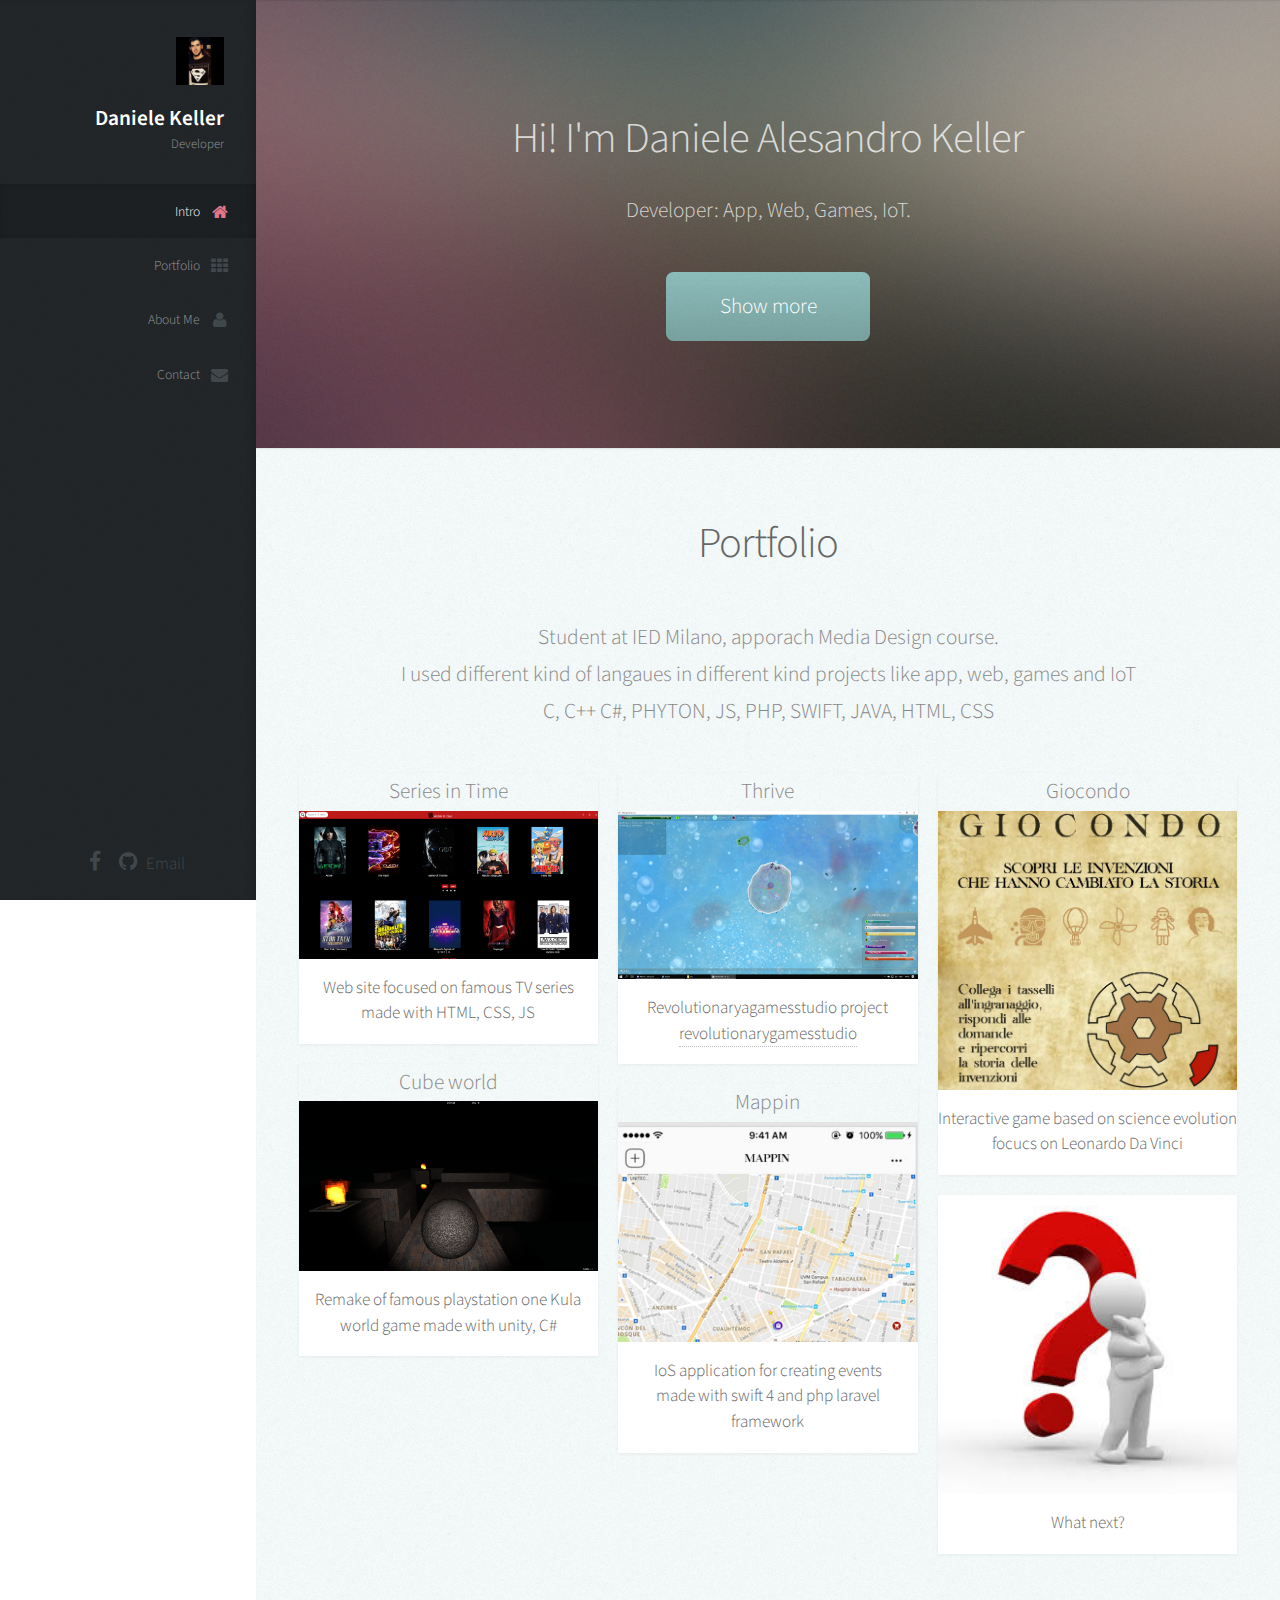
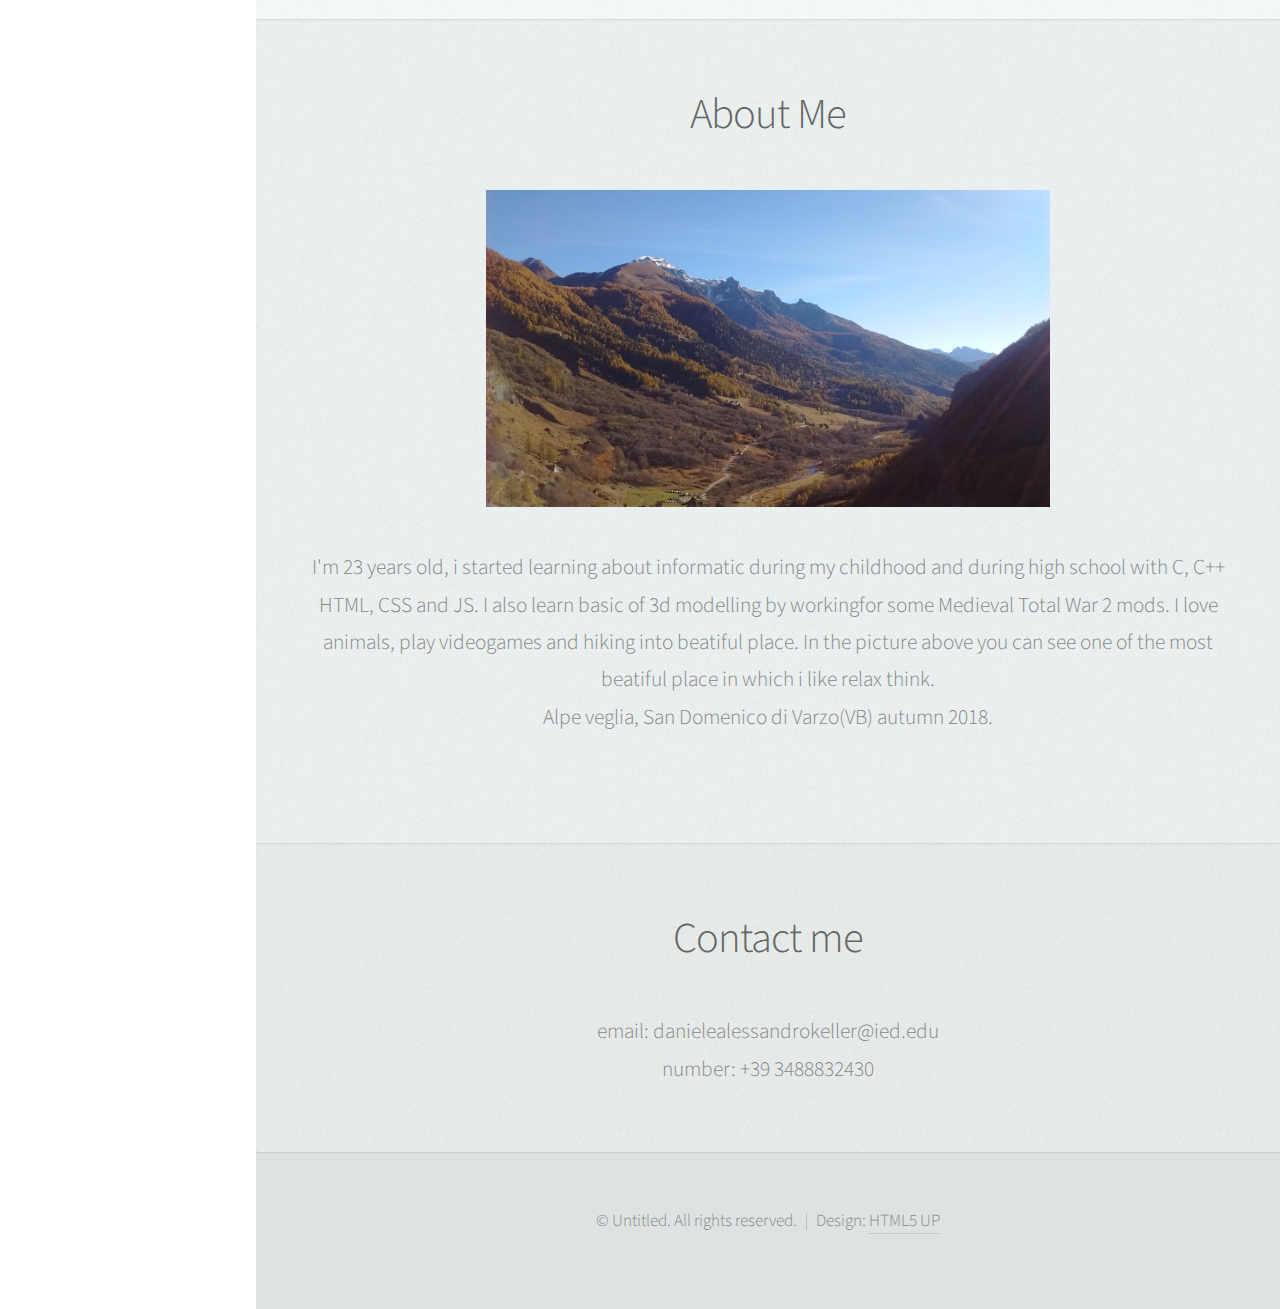
==== index.html @ 308d12f7 "new file, footer image fixed" ====
<!DOCTYPE HTML>
<!--
	Prologue by HTML5 UP
	html5up.net | @n33co
	Free for personal and commercial use under the CCA 3.0 license (html5up.net/license)
-->
<html>
	<head>
		<title>Daniele Alesandro Keller</title>
		<meta http-equiv="content-type" content="text/html; charset=utf-8" />
		<meta name="description" content="" />
		<meta name="keywords" content="" />
		<!--[if lte IE 8]><script src="css/ie/html5shiv.js"></script><![endif]-->
		<script src="js/jquery.min.js"></script>
		<script src="js/jquery.scrolly.min.js"></script>
		<script src="js/jquery.scrollzer.min.js"></script>
		<script src="js/skel.min.js"></script>
		<script src="js/skel-layers.min.js"></script>
		<script src="js/init.js"></script>
		<noscript>
			<link rel="stylesheet" href="css/skel.css" />
			<link rel="stylesheet" href="css/style.css" />
			<link rel="stylesheet" href="css/style-wide.css" />
		</noscript>
		<!--[if lte IE 9]><link rel="stylesheet" href="css/ie/v9.css" /><![endif]-->
		<!--[if lte IE 8]><link rel="stylesheet" href="css/ie/v8.css" /><![endif]-->
	</head>
	<body>

		<!-- Header -->
			<div id="header" class="skel-layers-fixed">

				<div class="top">

					<!-- Logo -->
						<div id="logo">
							<span class="image avatar48"><img src="images/avatar.jpg" alt="" /></span>
							<h1 id="title">Daniele Keller</h1>
							<p>Developer</p>
						</div>

					<!-- Nav -->
						<nav id="nav">
							<!--
							
								Prologue's nav expects links in one of two formats:
								
								1. Hash link (scrolls to a different section within the page)
								
								   <li><a href="#foobar" id="foobar-link" class="icon fa-whatever-icon-you-want skel-layers-ignoreHref"><span class="label">Foobar</span></a></li>

								2. Standard link (sends the user to another page/site)

								   <li><a href="http://foobar.tld" id="foobar-link" class="icon fa-whatever-icon-you-want"><span class="label">Foobar</span></a></li>
							
							-->
							<ul>
								<li><a href="#top" id="top-link" class="skel-layers-ignoreHref"><span class="icon fa-home">Intro</span></a></li>
								<li><a href="#portfolio" id="portfolio-link" class="skel-layers-ignoreHref"><span class="icon fa-th">Portfolio</span></a></li>
								<li><a href="#about" id="about-link" class="skel-layers-ignoreHref"><span class="icon fa-user">About Me</span></a></li>
								<li><a href="#contact" id="contact-link" class="skel-layers-ignoreHref"><span class="icon fa-envelope">Contact</span></a></li>
							</ul>
						</nav>
						
				</div>
				
				<div class="bottom">

					<!-- Social Icons -->
						<ul class="icons">
							<li><a href="https://www.facebook.com/daniele.keller.3?ref=bookmarks" target="_blank" rel="noopener noreferrer" class="icon fa-facebook"><span class="label">Facebook</span></a></li>
							<li><a href="https://github.com/Dak2896"target="_blank" rel="noopener noreferrer" class="icon fa-github"><span class="label">Github</span></a></li>
							<li><a href="mailto:danielealesandrokeller@ied.edu"><span class="label">Email</span></a></li>
						</ul>
				
				</div>
			
			</div>

		<!-- Main -->
			<div id="main">

				<!-- Intro -->
					<section id="top" class="one dark cover">
						<div class="container">

							<header>
								<h2 class="alt">Hi! I'm Daniele Alesandro Keller </a></h2>
								<p>Developer: App, Web, Games, IoT.</p>
							</header>
							
							<footer>
								<a href="#portfolio" class="button scrolly">Show more</a>
							</footer>

						</div>
					</section>
					
				<!-- Portfolio -->
					<section id="portfolio" class="two">
						<div class="container">
					
							<header>
								<h2>Portfolio</h2>
							</header>
							   <p>Student at IED Milano, apporach Media Design course.
							   <br>I used different kind of langaues in different kind  projects like app, web, games and IoT<br>
							    C, C++ C#, PHYTON, JS, PHP, SWIFT, JAVA, HTML, CSS</p>
						
							<div class="row">
								<div class="4u">
									<article class="item">
										<span>Series in Time</span>
										<a href="seriesInTime.html" class="image fit"><img src="images/tvseries.png" /></a>
										<header>
										    <h3> Web site focused on famous TV series <br>made with HTML, CSS, JS</h3>
										</header>
									</article>
									<article class="item">
										<span>Cube world</span>
										<a href="cube.html" class="image fit"><img src="images/cube3.png"  /></a>
										<header>
											<h3> Remake of famous playstation one Kula world game made with unity, C#</h3>
										</header>
									</article>
								</div>
								<div class="4u">
									<article class="item">
										<span>Thrive</span>
										<a href="thrive.html" class="image fit"><img src="images/thrive1.jpg" alt="" /></a>
										<header>
											<h3>Revolutionaryagamesstudio project <br> <a href="http://revolutionarygamesstudio.com/">revolutionarygamesstudio </a></h3>
										</header>
									</article>
									<article class="item">
										<span>Mappin</span>
										<a href="mappin.html" class="image fit"><img src="images/mappin1.png" alt="" /></a>
										<header>
											<h3>IoS application for creating events <br> made with swift 4 and php laravel framework</h3>
										</header>
									</article>
								</div>
								<div class="4u">
									<article class="item">
										<span> Giocondo </span>
										<a href="giocondo.html" class="image fit"><img src="images/giocondo1.jpg" alt="" /></a>
										<header>
											<h3>Interactive game based on science evolution focucs on Leonardo Da Vinci</h3>
										</header>
									</article>
									<article class="item">
										<a href="#" class="image fit"><img src="images/next.jpg" alt="" /></a>
										<header>
											<h3>What next?</h3>
										</header>
									</article>
								</div>
							</div>

						</div>
					</section>

				<!-- About Me -->
					<section id="about" class="three">
						<div class="container">

							<header>
								<h2>About Me</h2>
							</header>			

							<img src="images/mountain.jpg"class="image featured" alt="" />	

							<p>I'm 23 years old, i started learning about informatic during my childhood and during high school with C, C++ HTML, CSS and JS. I also learn basic of 3d modelling by workingfor some Medieval Total War 2 mods. I love animals, play videogames and hiking into beatiful place. In the picture above you can see one of the most beatiful place in which i like relax think. <br>Alpe veglia, San Domenico di Varzo(VB) autumn 2018. <p>
						</div>
					</section>
			
				<!-- Contact -->
					<section id="contact" class="four">
						<div class="container">

							<header>
								<h2>Contact me</h2>
							</header>

							<span>email: danielealessandrokeller@ied.edu</span>
							<p>number: +39 3488832430</p>
						</div>
					</section>
			
			</div>

		<!-- Footer -->
			<div id="footer">
				
				<!-- Copyright -->
					<ul class="copyright">
						<li>&copy; Untitled. All rights reserved.</li><li>Design: <a href="http://html5up.net">HTML5 UP</a></li>
					</ul>
				
			</div>

	</body>
</html>
---- css/skel.css ----
/* Resets (http://meyerweb.com/eric/tools/css/reset/ | v2.0 | 20110126 | License: none (public domain)) */

	html,body,div,span,applet,object,iframe,h1,h2,h3,h4,h5,h6,p,blockquote,pre,a,abbr,acronym,address,big,cite,code,del,dfn,em,img,ins,kbd,q,s,samp,small,strike,strong,sub,sup,tt,var,b,u,i,center,dl,dt,dd,ol,ul,li,fieldset,form,label,legend,table,caption,tbody,tfoot,thead,tr,th,td,article,aside,canvas,details,embed,figure,figcaption,footer,header,hgroup,menu,nav,output,ruby,section,summary,time,mark,audio,video{margin:0;padding:0;border:0;font-size:100%;font:inherit;vertical-align:baseline;}article,aside,details,figcaption,figure,footer,header,hgroup,menu,nav,section{display:block;}body{line-height:1;}ol,ul{list-style:none;}blockquote,q{quotes:none;}blockquote:before,blockquote:after,q:before,q:after{content:'';content:none;}table{border-collapse:collapse;border-spacing:0;}body{-webkit-text-size-adjust:none}

/* Box Model */

	*, *:before, *:after {
		-moz-box-sizing: border-box;
		-webkit-box-sizing: border-box;
		box-sizing: border-box;
	}

/* Container */

	.container {
		margin-left: auto;
		margin-right: auto;

		/* width: (containers) */
		width: 1200px;
	}

	/* Modifiers */

		/* 125% */
			.container.\31 25\25 {
				width: 100%;

				/* max-width: (containers * 1.25) */
				max-width: 1500px;

				/* min-width: (containers) */
				min-width: 1200px;
			}

		/* 75% */
			.container.\37 5\25 {

				/* width: (containers * 0.75) */
				width: 900px;

			}

		/* 50% */
			.container.\35 0\25 {

				/* width: (containers * 0.50) */
				width: 600px;

			}

		/* 25% */
			.container.\32 5\25 {

				/* width: (containers * 0.25) */
				width: 300px;

			}

/* Grid */

	.row {
		border-bottom: solid 1px transparent;
	}

	.row > * {
		float: left;
	}

	.row:after, .row:before {
		content: '';
		display: block;
		clear: both;
		height: 0;
	}

	.row.uniform > * > :first-child {
		margin-top: 0;
	}

	.row.uniform > * > :last-child {
		margin-bottom: 0;
	}

	/* Gutters */

		/* Normal */

			.row > * {
				/* padding: (gutters.horizontal) 0 0 (gutters.vertical) */
				padding: 40px 0 0 40px;
			}

			.row {
				/* margin: -(gutters.horizontal) 0 -1px -(gutters.vertical) */
				margin: -40px 0 -1px -40px;
			}

			.row.uniform > * {
				/* padding: (gutters.vertical) 0 0 (gutters.vertical) */
				padding: 40px 0 0 40px;
			}

			.row.uniform {
				/* margin: -(gutters.vertical) 0 -1px -(gutters.vertical) */
				margin: -40px 0 -1px -40px;
			}

		/* 200% */

			.row.\32 00\25 > * {
				/* padding: (gutters.horizontal) 0 0 (gutters.vertical) */
				padding: 80px 0 0 80px;
			}

			.row.\32 00\25 {
				/* margin: -(gutters.horizontal) 0 -1px -(gutters.vertical) */
				margin: -80px 0 -1px -80px;
			}

			.row.uniform.\32 00\25 > * {
				/* padding: (gutters.vertical) 0 0 (gutters.vertical) */
				padding: 80px 0 0 80px;
			}

			.row.uniform.\32 00\25 {
				/* margin: -(gutters.vertical) 0 -1px -(gutters.vertical) */
				margin: -80px 0 -1px -80px;
			}

		/* 150% */

			.row.\31 50\25 > * {
				/* padding: (gutters.horizontal) 0 0 (gutters.vertical) */
				padding: 60px 0 0 60px;
			}

			.row.\31 50\25 {
				/* margin: -(gutters.horizontal) 0 -1px -(gutters.vertical) */
				margin: -60px 0 -1px -60px;
			}

			.row.uniform.\31 50\25 > * {
				/* padding: (gutters.vertical) 0 0 (gutters.vertical) */
				padding: 60px 0 0 60px;
			}

			.row.uniform.\31 50\25 {
				/* margin: -(gutters.vertical) 0 -1px -(gutters.vertical) */
				margin: -60px 0 -1px -60px;
			}

		/* 50% */

			.row.\35 0\25 > * {
				/* padding: (gutters.horizontal) 0 0 (gutters.vertical) */
				padding: 20px 0 0 20px;
			}

			.row.\35 0\25 {
				/* margin: -(gutters.horizontal) 0 -1px -(gutters.vertical) */
				margin: -20px 0 -1px -20px;
			}

			.row.uniform.\35 0\25 > * {
				/* padding: (gutters.vertical) 0 0 (gutters.vertical) */
				padding: 20px 0 0 20px;
			}

			.row.uniform.\35 0\25 {
				/* margin: -(gutters.vertical) 0 -1px -(gutters.vertical) */
				margin: -20px 0 -1px -20px;
			}

		/* 25% */

			.row.\32 5\25 > * {
				/* padding: (gutters.horizontal) 0 0 (gutters.vertical) */
				padding: 10px 0 0 10px;
			}

			.row.\32 5\25 {
				/* margin: -(gutters.horizontal) 0 -1px -(gutters.vertical) */
				margin: -10px 0 -1px -10px;
			}

			.row.uniform.\32 5\25 > * {
				/* padding: (gutters.vertical) 0 0 (gutters.vertical) */
				padding: 10px 0 0 10px;
			}

			.row.uniform.\32 5\25 {
				/* margin: -(gutters.vertical) 0 -1px -(gutters.vertical) */
				margin: -10px 0 -1px -10px;
			}

		/* 0% */

			.row.\30 \25 > * {
				padding: 0;
			}

			.row.\30 \25 {
				margin: 0 0 -1px 0;
			}

	/* Cells */

		.\31 2u, .\31 2u\24 { width: 100%; clear: none; margin-left: 0; }
		.\31 1u, .\31 1u\24 { width: 91.6666666667%; clear: none; margin-left: 0; }
		.\31 0u, .\31 0u\24 { width: 83.3333333333%; clear: none; margin-left: 0; }
		.\39 u, .\39 u\24 { width: 75%; clear: none; margin-left: 0; }
		.\38 u, .\38 u\24 { width: 66.6666666667%; clear: none; margin-left: 0; }
		.\37 u, .\37 u\24 { width: 58.3333333333%; clear: none; margin-left: 0; }
		.\36 u, .\36 u\24 { width: 50%; clear: none; margin-left: 0; }
		.\35 u, .\35 u\24 { width: 41.6666666667%; clear: none; margin-left: 0; }
		.\34 u, .\34 u\24 { width: 33.3333333333%; clear: none; margin-left: 0; }
		.\33 u, .\33 u\24 { width: 25%; clear: none; margin-left: 0; }
		.\32 u, .\32 u\24 { width: 16.6666666667%; clear: none; margin-left: 0; }
		.\31 u, .\31 u\24 { width: 8.3333333333%; clear: none; margin-left: 0; }

		.\31 2u\24 + *,
		.\31 1u\24 + *,
		.\31 0u\24 + *,
		.\39 u\24 + *,
		.\38 u\24 + *,
		.\37 u\24 + *,
		.\36 u\24 + *,
		.\35 u\24 + *,
		.\34 u\24 + *,
		.\33 u\24 + *,
		.\32 u\24 + *,
		.\31 u\24 + * {
			clear: left;
		}

		.\-11u { margin-left: 91.6666666667% }
		.\-10u { margin-left: 83.3333333333% }
		.\-9u { margin-left: 75% }
		.\-8u { margin-left: 66.6666666667% }
		.\-7u { margin-left: 58.3333333333% }
		.\-6u { margin-left: 50% }
		.\-5u { margin-left: 41.6666666667% }
		.\-4u { margin-left: 33.3333333333% }
		.\-3u { margin-left: 25% }
		.\-2u { margin-left: 16.6666666667% }
		.\-1u { margin-left: 8.3333333333% }
---- css/style.css ----
@charset 'UTF-8';
@import url("font-awesome.min.css");
@import url("http://fonts.googleapis.com/css?family=Source+Sans+Pro:300,300italic,400,600");

/*
	Prologue by HTML5 UP
	html5up.net | @n33co
	Free for personal and commercial use under the CCA 3.0 license (html5up.net/license)
*/

/*********************************************************************************/
/* Basic                                                                         */
/*********************************************************************************/

	body
	{
		background: #fff;
	}

		body.is-loading *
		{
			-moz-transition: none !important;
			-webkit-transition: none !important;
			-o-transition: none !important;
			-ms-transition: none !important;
			transition: none !important;
			-moz-animation: none !important;
			-webkit-animation: none !important;
			-o-animation: none !important;
			-ms-animation: none !important;
			animation: none !important;
		}

	body,input,textarea,select
	{
		font-family: 'Source Sans Pro', sans-serif;
		font-size: 19pt;
		font-weight: 300;
		line-height: 1.75em;
		color: #888;
	}

	h1,h2,h3,h4,h5,h6
	{
		font-weight: 300;
		color: #666;
		line-height: 1.5em;
	}
	
		h1 a, h2 a, h3 a, h4 a, h5 a, h6 a
		{
			color: inherit;
			text-decoration: none;
		}

		h1 strong, h2 strong, h3 strong, h4 strong, h5 strong, h6 strong
		{
			color: #333;
		}
		
		h2
		{
			font-size: 2em;
			letter-spacing: -1px;
		}
		
			h2.alt
			{
				color: #888;
			}
			
			h2.alt strong
			{
				color: #666;
			}

		h3
		{
			font-size: 1.5em;
		}

	header
	{
		margin: 0 0 2em 0;
	}

		header > p
		{
			margin: 1em 0 0 0;
		}

	footer
	{
		margin: 2em 0 0 0;
	}

	strong, b
	{
		font-weight: 300;
		color: #666;
	}
	
	em, i
	{
		font-style: italic;
	}

	a
	{
		text-decoration: none;
		color: inherit;
		border-bottom: dotted 1px rgba(128,128,128,0.5);
		-moz-transition: color 0.35s ease-in-out, border-bottom-color 0.35s ease-in-out;
		-webkit-transition: color 0.35s ease-in-out, border-bottom-color 0.35s ease-in-out;
		-o-transition: color 0.35s ease-in-out, border-bottom-color 0.35s ease-in-out;
		-ms-transition: color 0.35s ease-in-out, border-bottom-color 0.35s ease-in-out;
		transition: color 0.35s ease-in-out, border-bottom-color 0.35s ease-in-out;
		outline: 0;
	}

		a:hover
		{
			color: #E27689;
			border-bottom-color: rgba(255,255,255,0);
		}
		li:hover{
			background-color: rgba(255,255,255,0)
		}

	sub
	{
		position: relative;
		top: 0.5em;
		font-size: 0.8em;
	}
	
	sup
	{
		position: relative;
		top: -0.5em;
		font-size: 0.8em;
	}
	
	hr
	{
		border: 0;
		border-top: solid 1px #ddd;
	}
	
	blockquote
	{
		border-left: solid 0.5em #ddd;
		padding: 1em 0 1em 2em;
		font-style: italic;
	}
	
	p, ul, ol, dl, table
	{
		margin-bottom: 2em;
	}

	a::hover {
		background-color: red;
	}

	br.clear
	{
		clear: both;
	}

	/* Sections/Article */
	
		section,
		article
		{
			margin-bottom: 3em;
		}
		
			section > :last-child,
			article > :last-child,
			section > .container > :last-child,
			article > .container > :last-child
			{
				margin-bottom: 0;
			}

			section:last-child,
			article:last-child
			{
				margin-bottom: 0;
			}

			.row > section,
			.row > article
			{
				margin-bottom: 0;
			}

	/* Image */

		.image
		{
			display: inline-block;
			border: 0;
		}
		
			.image img
			{
				display: block;
				width: 100%;
			}
			
			.image.avatar48
			{
				width: 48px;
				height: 48px;
				background: #f00;
			}
			
				.image.avatar48 img
				{
					width: 48px;
					height: 48px;
				}

			.image.fit
			{
				display: block;
				width: 100%;
			}
			
			.image.featured
			{
				display: block;
				vertical-align: center;
				width: 60%;
				margin: 0 0 2em 0;
				margin-left: 20%;
			}
			
			.image.left
			{
				float: left;
				margin: 0 2em 2em 0;
			}
			
			.image.centered
			{
				display: block;
				margin: 0 0 2em 0;
			}

				.image.centered img
				{
					margin: 0 auto;
					width: auto;
				}

	/* List */

		ul
		{
		}

			ul.default
			{
				list-style: disc;
				padding-left: 1em;
			}
			
				ul.default li
				{
					padding-left: 0.5em;
				}		

			ul.icons
			{
				cursor: default;
			}	
			
				ul.icons li
				{
					display: inline-block;
				}
				
					ul.icons a
					{
						display: inline-block;
						width: 2em;
						height: 2em;
						line-height: 2em;
						text-align: center;
						border: 0;
					}

		ol
		{
		}
		
			ol.default
			{
				list-style: decimal;
				padding-left: 1.25em;
			}

				ol.default li
				{
					padding-left: 0.25em;
				}

	/* Form */

		form
		{
		}
		
			form label
			{
				display: block;
				text-align: left;
				margin-bottom: 0.5em;
			}
		
			form input[type="text"],
			form input[type="email"],
			form input[type="password"],
			form select,
			form textarea
			{
				position: relative;
				-webkit-appearance: none;
				display: block;
				border: 0;
				outline: 0;
				background: #fff;
				background: rgba(255,255,255,0.75);
				width: 100%;
				border-radius: 0.35em;
				padding: 0.75em 1em 0.75em 1em;
				box-shadow: inset 0 0.1em 0.1em 0 rgba(0,0,0,0.05);
				border: solid 1px rgba(0,0,0,0.15);
				-moz-transition: all 0.35s ease-in-out;
				-webkit-transition: all 0.35s ease-in-out;
				-o-transition: all 0.35s ease-in-out;
				-ms-transition: all 0.35s ease-in-out;
				transition: all 0.35s ease-in-out;
			}

				form input[type="text"],
				form input[type="email"],
				form input[type="password"],
				form select
				{
					line-height: 1.25em;
				}

				form input[type="text"]:focus,
				form input[type="email"]:focus,
				form input[type="password"]:focus,
				form select:focus,
				form textarea:focus
				{
					box-shadow: 0 0 2px 1px #8ebebc;
					background: #fff;
				}
				
				form textarea
				{
					min-height: 14em;
				}

				form .formerize-placeholder
				{
					color: #555 !important;
				}

				form ::-webkit-input-placeholder
				{
					color: #555 !important;
				}

				form :-moz-placeholder
				{
					color: #555 !important;
				}

				form ::-moz-placeholder
				{
					color: #555 !important;
				}

				form :-ms-input-placeholder
				{
					color: #555 !important;
				}

				form ::-moz-focus-inner
				{
					border: 0;
				}
			
	/* Table */
	
		table
		{
			width: 100%;
		}
		
			table.default
			{
				width: 100%;
				text-align: left;
			}
			
				table.default tbody tr:nth-child(2n+2)
				{
					background: #f4f4f4;
				}
				
				table.default td
				{
					padding: 0.5em 1em 0.5em 1em;
				}
				
				table.default th
				{
					text-align: left;
					padding: 0.5em 1em 0.5em 1em;
					color: #fff;
					background: #222729 url('images/overlay.png');
				}
			
				table.default thead
				{
					background: #444;
					color: #fff;
				}
				
				table.default tfoot
				{
					background: #eee;
				}
				
				table.default tbody
				{
				}

	/* Button */
		
		input[type="button"],
		input[type="submit"],
		input[type="reset"],
		.button
		{
			position: relative;
			display: inline-block;
			border-radius: 0.35em;
			color: #fff !important;
			text-decoration: none;
			padding: 0.75em 2.5em 0.75em 2.5em;
			background-color: #8ebebc;
			border: 0;
			cursor: pointer;
			background-image: -moz-linear-gradient(top, rgba(0,0,0,0), rgba(0,0,0,0.15)), url('images/overlay.png');
			background-image: -webkit-linear-gradient(top, rgba(0,0,0,0), rgba(0,0,0,0.15)), url('images/overlay.png');
			background-image: -o-linear-gradient(top, rgba(0,0,0,0), rgba(0,0,0,0.15)), url('images/overlay.png');
			background-image: -ms-linear-gradient(top, rgba(0,0,0,0), rgba(0,0,0,0.15)), url('images/overlay.png');
			background-image: linear-gradient(top, rgba(0,0,0,0), rgba(0,0,0,0.15)), url('images/overlay.png');			
			-moz-transition: background-color 0.35s ease-in-out;
			-webkit-transition: background-color 0.35s ease-in-out;
			-o-transition: background-color 0.35s ease-in-out;
			-ms-transition: background-color 0.35s ease-in-out;
			transition: background-color 0.35s ease-in-out;
		}

			input[type="button"]:hover,
			input[type="submit"]:hover,
			input[type="reset"]:hover,
			.button:hover
			{
				background-color: #9ececc;
			}
			
			input[type="button"]:active,
			input[type="submit"]:active,
			input[type="reset"]:active,
			.button:active
			{
				background-color: #7eaeac;
			}
		
	/* Item */
	
		.item
		{
			box-shadow: 0 0.05em 0.15em 0 rgba(0,0,0,0.05);
			margin-bottom: 40px;
		}
		
			.item header
			{
				background: #fff;
				margin: 0;
				padding: 1em 0 1em 0;
				font-size: 0.8em;
			}

				.item header h3
				{
					font-size: 1em;
				}

/*********************************************************************************/
/* Icons                                                                         */
/*********************************************************************************/

	.icon {
		text-decoration: none;
	}

		.icon:before {
			display: inline-block;
			font-family: FontAwesome;
			font-size: 1.25em;
			text-decoration: none;
			font-style: normal;
			font-weight: normal;
			line-height: 1;
			-webkit-font-smoothing:antialiased;
			-moz-osx-font-smoothing:grayscale;
		}
		
		.icon > .label {
			display: none;
		}

/*********************************************************************************/
/* Header                                                                        */
/*********************************************************************************/
	
	#header
	{
		position: fixed;
		top: 0;
		left: 0;
		width: 375px;
		height: 100%;
		color: #fff;
		background: #222629 url('images/overlay.png');
		box-shadow: inset -0.25em 0 0.25em 0 rgba(0,0,0,0.1);
		text-align: right;
	}
	
		#header .top
		{
			position: absolute;
			left: 0;
			top: 0;
			width: 100%;
		}
	
		#header .bottom
		{
			position: absolute;
			left: 0;
			bottom: 0;
			width: 100%;
		}

		#header .icons
		{
			font-size: 0.8em;
			margin: 0 0 1em 0;
			text-align: center;
		}
		
			#header .icons a
			{
				color: #41484c;
				-moz-transition: color 0.35s ease-in-out;
				-webkit-transition: color 0.35s ease-in-out;
				-o-transition: color 0.35s ease-in-out;
				-ms-transition: color 0.35s ease-in-out;
				transition: color 0.35s ease-in-out;
			}
			
				#header .icons a:hover
				{
					color: #fff;
				}

	#logo
	{
		position: relative;
		margin: 1.75em 1.5em 1.5em 1.5em;
		min-height: 48px;
		cursor: default;
	}
	
		#logo h1
		{
			position: relative;
			color: #fff;
			font-weight: 600;
			font-size: 1em;
			line-height: 1em;
		}
	
		#logo p
		{
			position: relative;
			display: block;
			font-size: 0.6em;
			color: rgba(255,255,255,0.5);
			line-height: 1.25em;
			margin: 0.5em 0 0 0;
		}
		
		#logo .image
		{
			position: absolute;
			left: 0;
			top: 0;
		}
	
	#nav
	{
	}
	
		#nav ul
		{
		}
		
			#nav ul li
			{
			}
			
				#nav ul li a
				{
					display: block;
					padding: 0.5em 1.5em 0.5em 1.5em;
					color: rgba(255,255,255,0.5);
					text-decoration: none;
					outline: 0;
					border: 0;
					-moz-transition: none;
					-webkit-transition: none;
					-o-transition: none;
					-ms-transition: none;
					transition: none;
				}
				
					#nav ul li a span
					{
						position: relative;
						display: block;
						font-size: 0.8em;
					}
					
						#nav ul li a span:before
						{
							position: absolute;
							left: 0;
							color: #41484c;
							text-align: center;
							width: 1.25em;
							line-height: 1.75em;
						}

					#nav ul li a.active
					{
						background: rgba(0,0,0,0.15);
						box-shadow: inset 0 0 0.25em 0 rgba(0,0,0,0.125);
						color: #fff;
					}

						#nav ul li a.active span
						{
						}

							#nav ul li a.active span:before
							{
								color: #e27689;
							}

/*********************************************************************************/
/* Footer                                                                        */
/*********************************************************************************/
	
	#footer
	{
		margin-left: 375px;
		text-align: center;
		background-color: #dce3e2;
		padding: 3em 0 4em 0;
		box-shadow: inset 0 1px 0 0 rgba(0,0,0,0.05), inset 0 0.1em 0.1em 0 rgba(0,0,0,0.025);
		font-size: 0.8em;
	}

		#footer .copyright
		{
			cursor: default;
			margin: 0;
		}
			
			#footer .copyright li
			{
				display: inline-block;
				line-height: 1em;
				border-left: solid 1px rgba(128,128,128,0.35);
				padding: 0 0 0 0.5em;
				margin: 0 0 0 0.5em;
			}
			
			#footer .copyright li:first-child
			{
				border-left: 0;
				padding-left: 0;
				margin-left: 0;
			}

/*********************************************************************************/
/* Main                                                                          */
/*********************************************************************************/

	#main
	{
		margin-left: 375px;
	}
	
		#main > section
		{
			margin: 0;
			overflow: hidden;
			padding: 4em 0;
			box-shadow: inset 0 1px 0 0 rgba(0,0,0,0.05), inset 0 0.1em 0.1em 0 rgba(0,0,0,0.025);
			text-align: center;
			background-image: url('images/overlay.png');
		}

			#main > section.dark
			{
				color: #ddd;
				color: rgba(255,255,255,0.75);
			}

				#main > section.dark h2,
				#main > section.dark h3,
				#main > section.dark h4,
				#main > section.dark h5,
				#main > section.dark h6
				{
					color: inherit;
				}

				#main > section.dark strong,
				#main > section.dark a
				{
					color: #fff;
					border-color: inherit;
				}

					#main > section.dark a:hover
					{
						border-bottom-color: rgba(255,255,255,0);
					}

			#main > section.cover
			{
				padding: 6em 0;
				background-size: cover;
				background-position: center center;
			}
		
			#main > section.one
			{
				background-color: #81918E;
				background-image: url('../images/banner.jpg');
			}

			#main > section.two
			{
				background-color: #f5fafa;
			}
		
			#main > section.three
			{
				background-color: #ecf1f1;
			}
		
			#main > section.four
			{
				background-color: #e8edec;
			}
---- css/style-wide.css ----
/*
	Prologue by HTML5 UP
	html5up.net | @n33co
	Free for personal and commercial use under the CCA 3.0 license (html5up.net/license)
*/

/*********************************************************************************/
/* Basic                                                                         */
/*********************************************************************************/

	body,input,textarea,select
	{
		font-size: 17pt;
	}
	
/*********************************************************************************/
/* Header                                                                        */
/*********************************************************************************/

	#header
	{
		width: 300px;
	}
	
/*********************************************************************************/
/* Footer                                                                        */
/*********************************************************************************/

	#footer
	{
		margin-left: 300px;
	}
	
/*********************************************************************************/
/* Main                                                                          */
/*********************************************************************************/

	#main
	{
		margin-left: 300px;
	}
---- css/ie/v9.css ----
/*
	Prologue by HTML5 UP
	html5up.net | @n33co
	Free for personal and commercial use under the CCA 3.0 license (html5up.net/license)
*/

/*********************************************************************************/
/* Basic                                                                         */
/*********************************************************************************/

	/* Button */
		
		input[type="button"],
		input[type="submit"],
		input[type="reset"],
		.button
		{
			background-image: url('images/grad0-15.svg');
		}
---- css/ie/v8.css ----
/*
	Prologue by HTML5 UP
	html5up.net | @n33co
	Free for personal and commercial use under the CCA 3.0 license (html5up.net/license)
*/

/*********************************************************************************/
/* Basic                                                                         */
/*********************************************************************************/

	/* Section/Article */

		section,
		article
		{
		}
		
			section > .last-child,
			article > .last-child
			{
				margin-bottom: 0;
			}

			section.last-child,
			article.last-child
			{
				margin-bottom: 0;
			}

	/* Form */

		form
		{
		}
		
			form input[type="text"],
			form input[type="email"],
			form input[type="password"],
			form select,
			form textarea
			{
				-ms-behavior: url('css/ie/PIE.htc');
			}
			
	/* Button */
		
		input[type="button"],
		input[type="submit"],
		input[type="reset"],
		.button
		{
			-ms-behavior: url('css/ie/PIE.htc');
		}

/*********************************************************************************/
/* Header                                                                        */
/*********************************************************************************/

	#nav
	{
	}
	
		#nav ul
		{
		}
		
			#nav ul li
			{
			}
			
				#nav ul li a
				{
					color: #888;
				}

					#nav ul li a.active
					{
						background: #1C2022;
					}

/*********************************************************************************/
/* Main                                                                          */
/*********************************************************************************/

	#main
	{
	}

		#main > section
		{
		}
		
			#main > section.cover
			{
				background-position: auto;
				-ms-behavior: url('css/ie/backgroundsize.min.htc');
			}

/*********************************************************************************/
/* Side Panel                                                                    */
/*********************************************************************************/

	#sidePanelToggle
	{
	}
	
		#sidePanelToggle .toggle
		{
			background-color: #888;
		}
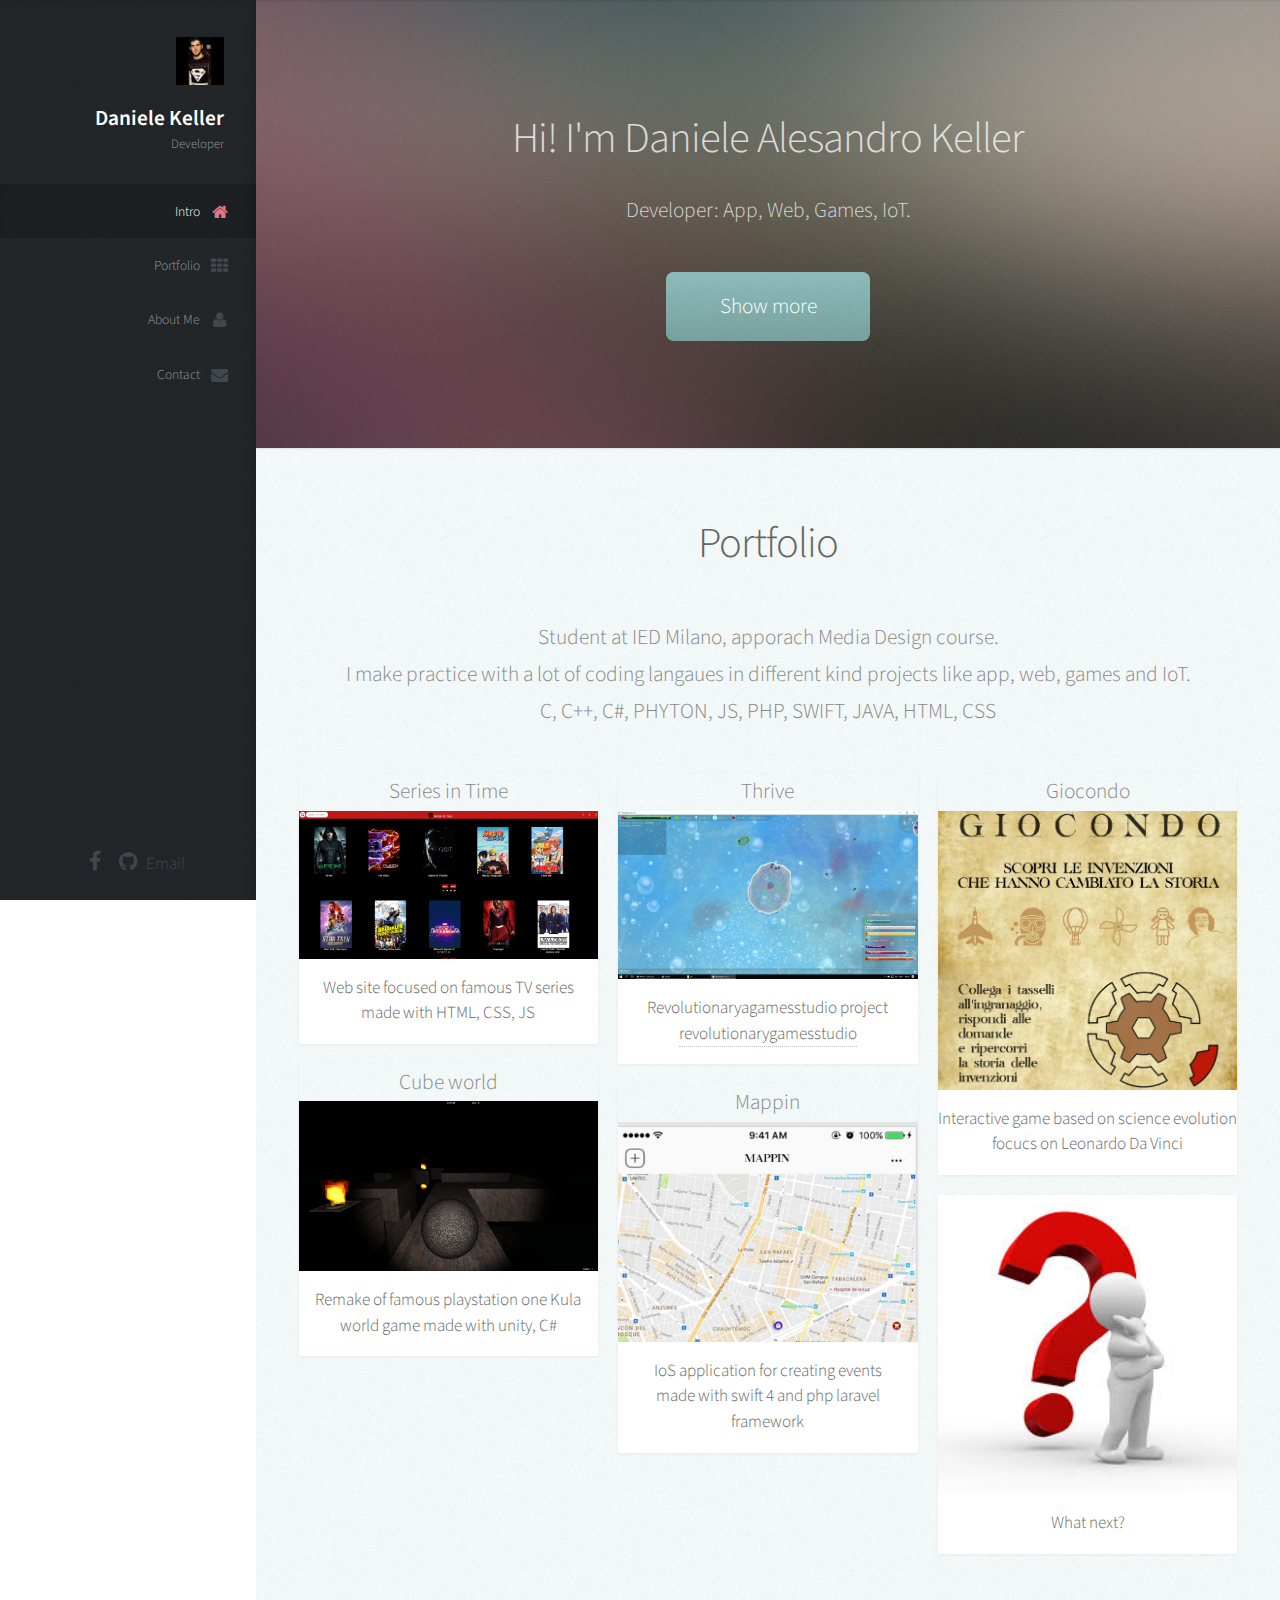
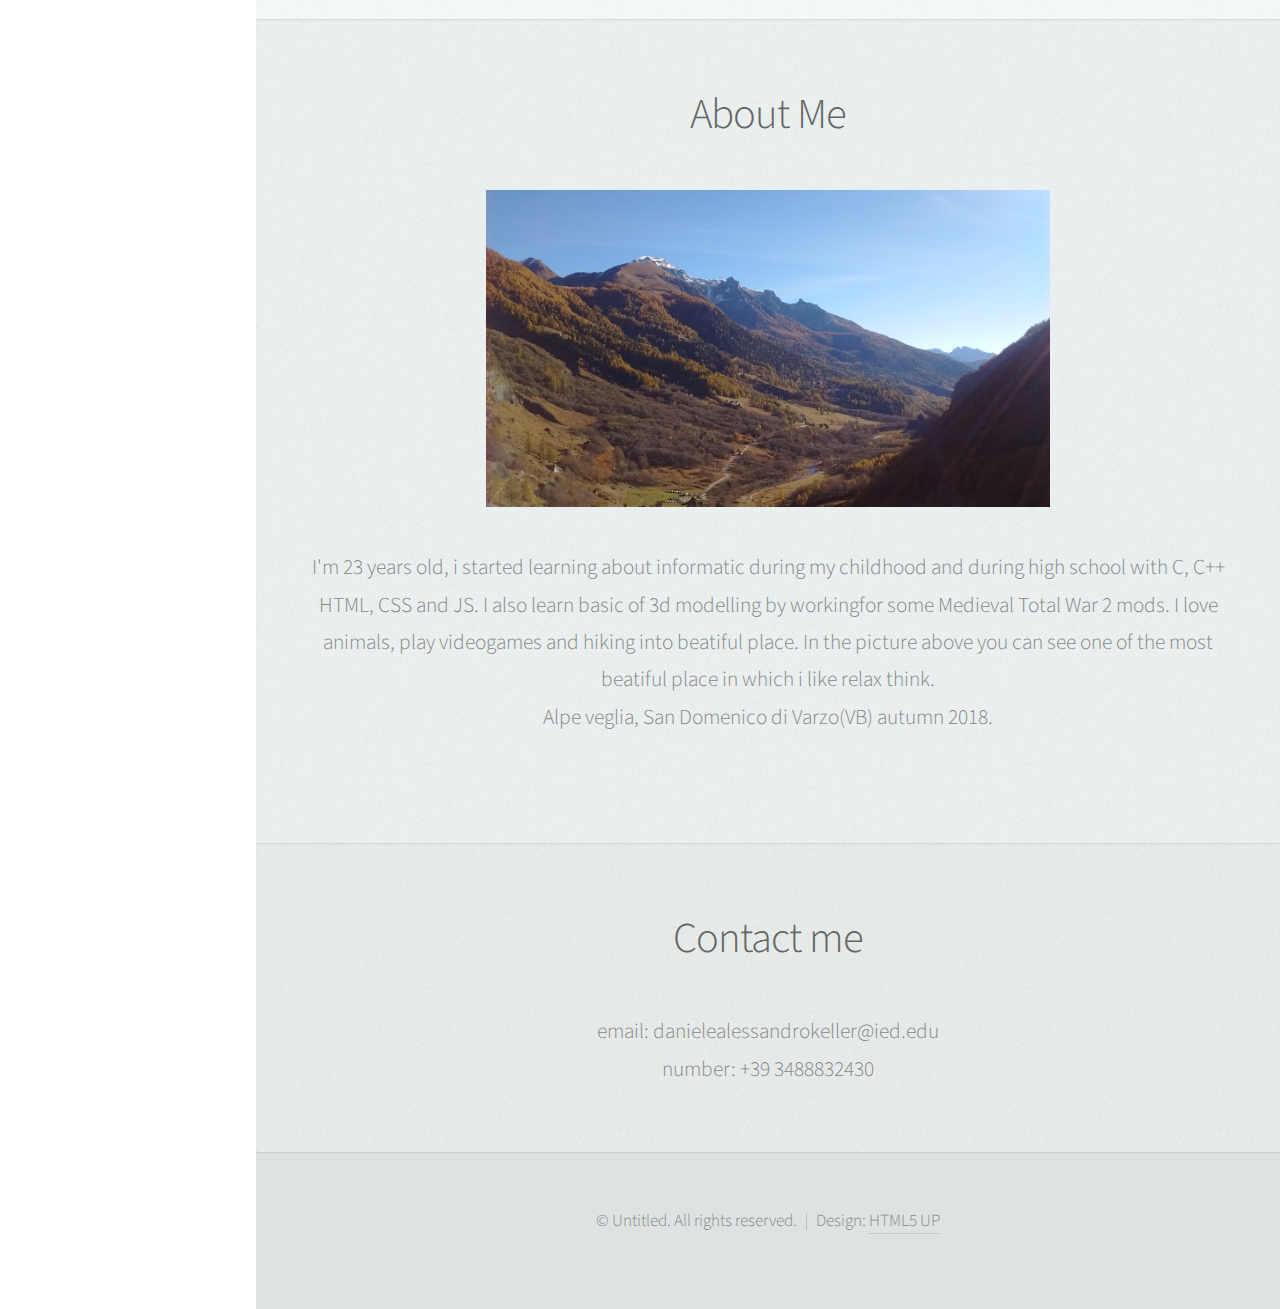
==== commit 899ab2c7: "update text and coma of index.html" ====
--- a/index.html
+++ b/index.html
@@ -104,8 +104,8 @@
 								<h2>Portfolio</h2>
 							</header>
 							   <p>Student at IED Milano, apporach Media Design course.
-							   <br>I used different kind of langaues in different kind  projects like app, web, games and IoT<br>
-							    C, C++ C#, PHYTON, JS, PHP, SWIFT, JAVA, HTML, CSS</p>
+							   <br>I make practice with a lot of coding langaues in different kind projects like app, web, games and IoT.<br>
+							    C, C++, C#, PHYTON, JS, PHP, SWIFT, JAVA, HTML, CSS</p>
 						
 							<div class="row">
 								<div class="4u">
--- a/css/style.css
+++ b/css/style.css
@@ -1,6 +1,6 @@
 @charset 'UTF-8';
 @import url("font-awesome.min.css");
-@import url("http://fonts.googleapis.com/css?family=Source+Sans+Pro:300,300italic,400,600");
+@import url("https://fonts.googleapis.com/css?family=Source+Sans+Pro:300,300italic,400,600");
 
 /*
 	Prologue by HTML5 UP
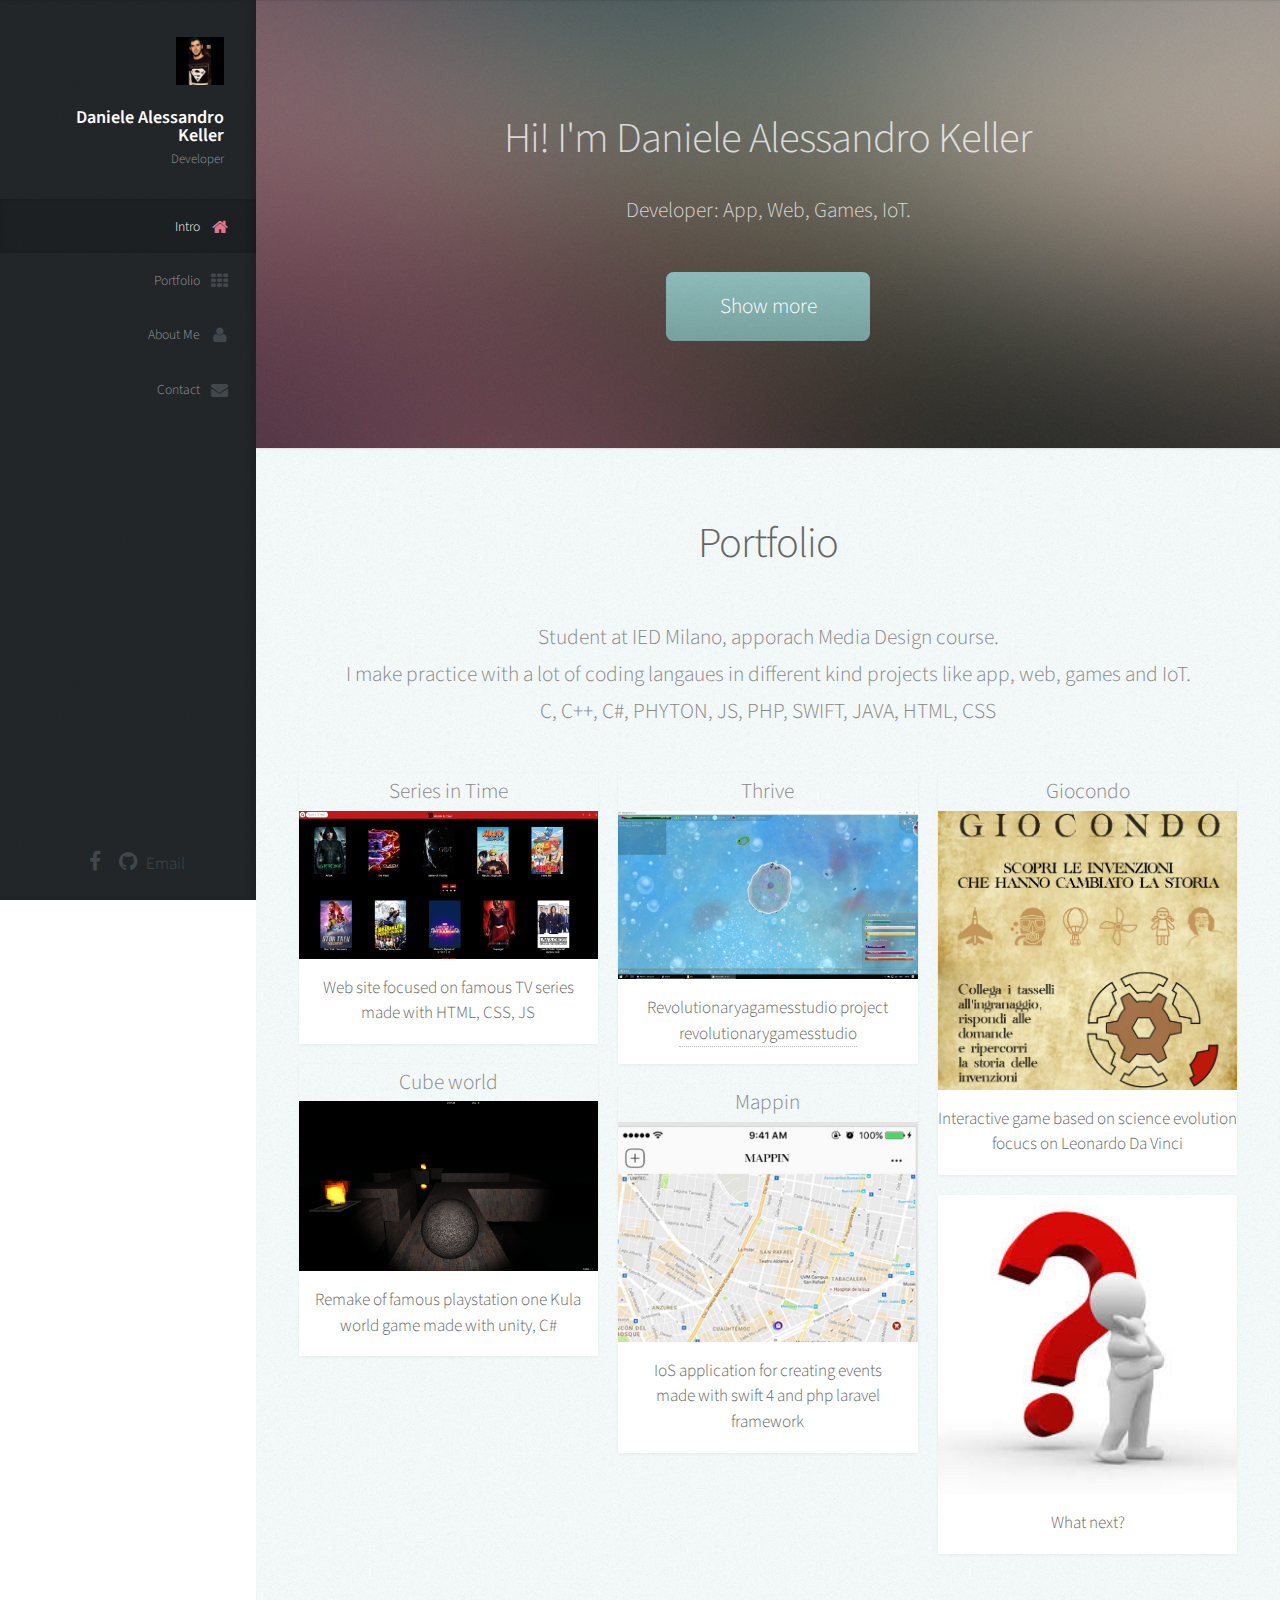
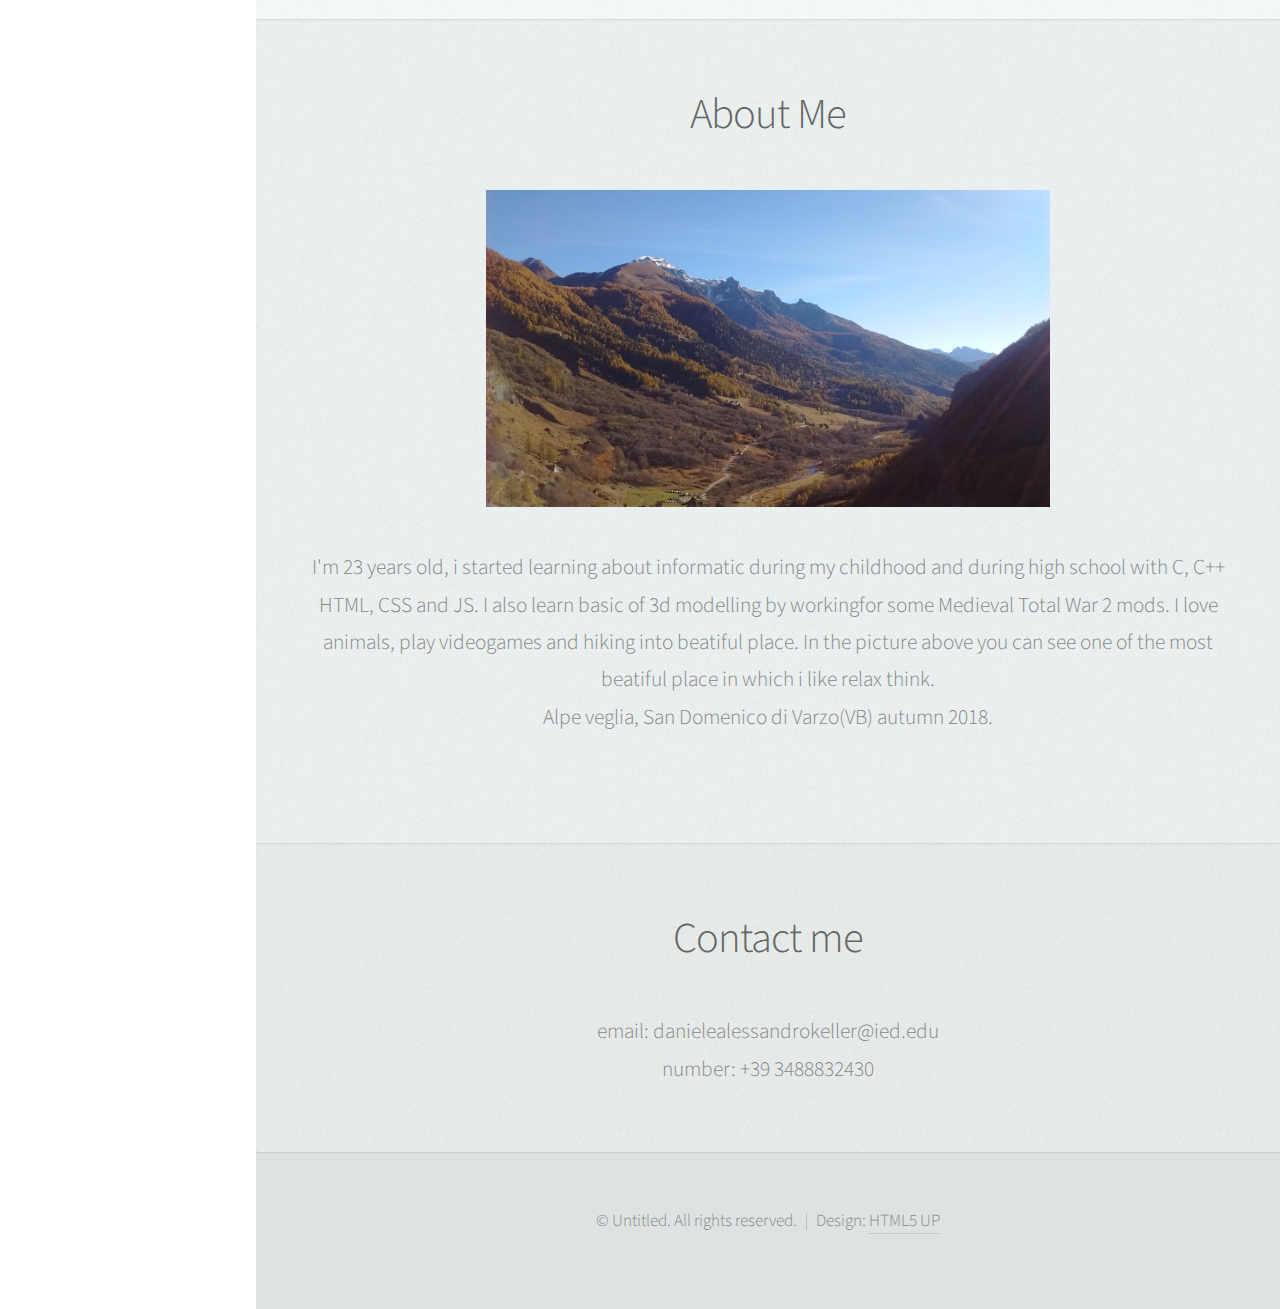
==== commit 0ba36679: "some fixes, text, typo and other things" ====
--- a/index.html
+++ b/index.html
@@ -6,7 +6,7 @@
 -->
 <html>
 	<head>
-		<title>Daniele Alesandro Keller</title>
+		<title>Daniele Alessandro Keller</title>
 		<meta http-equiv="content-type" content="text/html; charset=utf-8" />
 		<meta name="description" content="" />
 		<meta name="keywords" content="" />
@@ -35,7 +35,7 @@
 					<!-- Logo -->
 						<div id="logo">
 							<span class="image avatar48"><img src="images/avatar.jpg" alt="" /></span>
-							<h1 id="title">Daniele Keller</h1>
+							<h1 id="title">Daniele Alessandro Keller</h1>
 							<p>Developer</p>
 						</div>
 
@@ -85,7 +85,7 @@
 						<div class="container">
 
 							<header>
-								<h2 class="alt">Hi! I'm Daniele Alesandro Keller </a></h2>
+								<h2 class="alt">Hi! I'm Daniele Alessandro Keller </a></h2>
 								<p>Developer: App, Web, Games, IoT.</p>
 							</header>
 							
--- a/css/style.css
+++ b/css/style.css
@@ -602,7 +602,7 @@
 			position: relative;
 			color: #fff;
 			font-weight: 600;
-			font-size: 1em;
+			font-size: 0.85em;
 			line-height: 1em;
 		}
 	
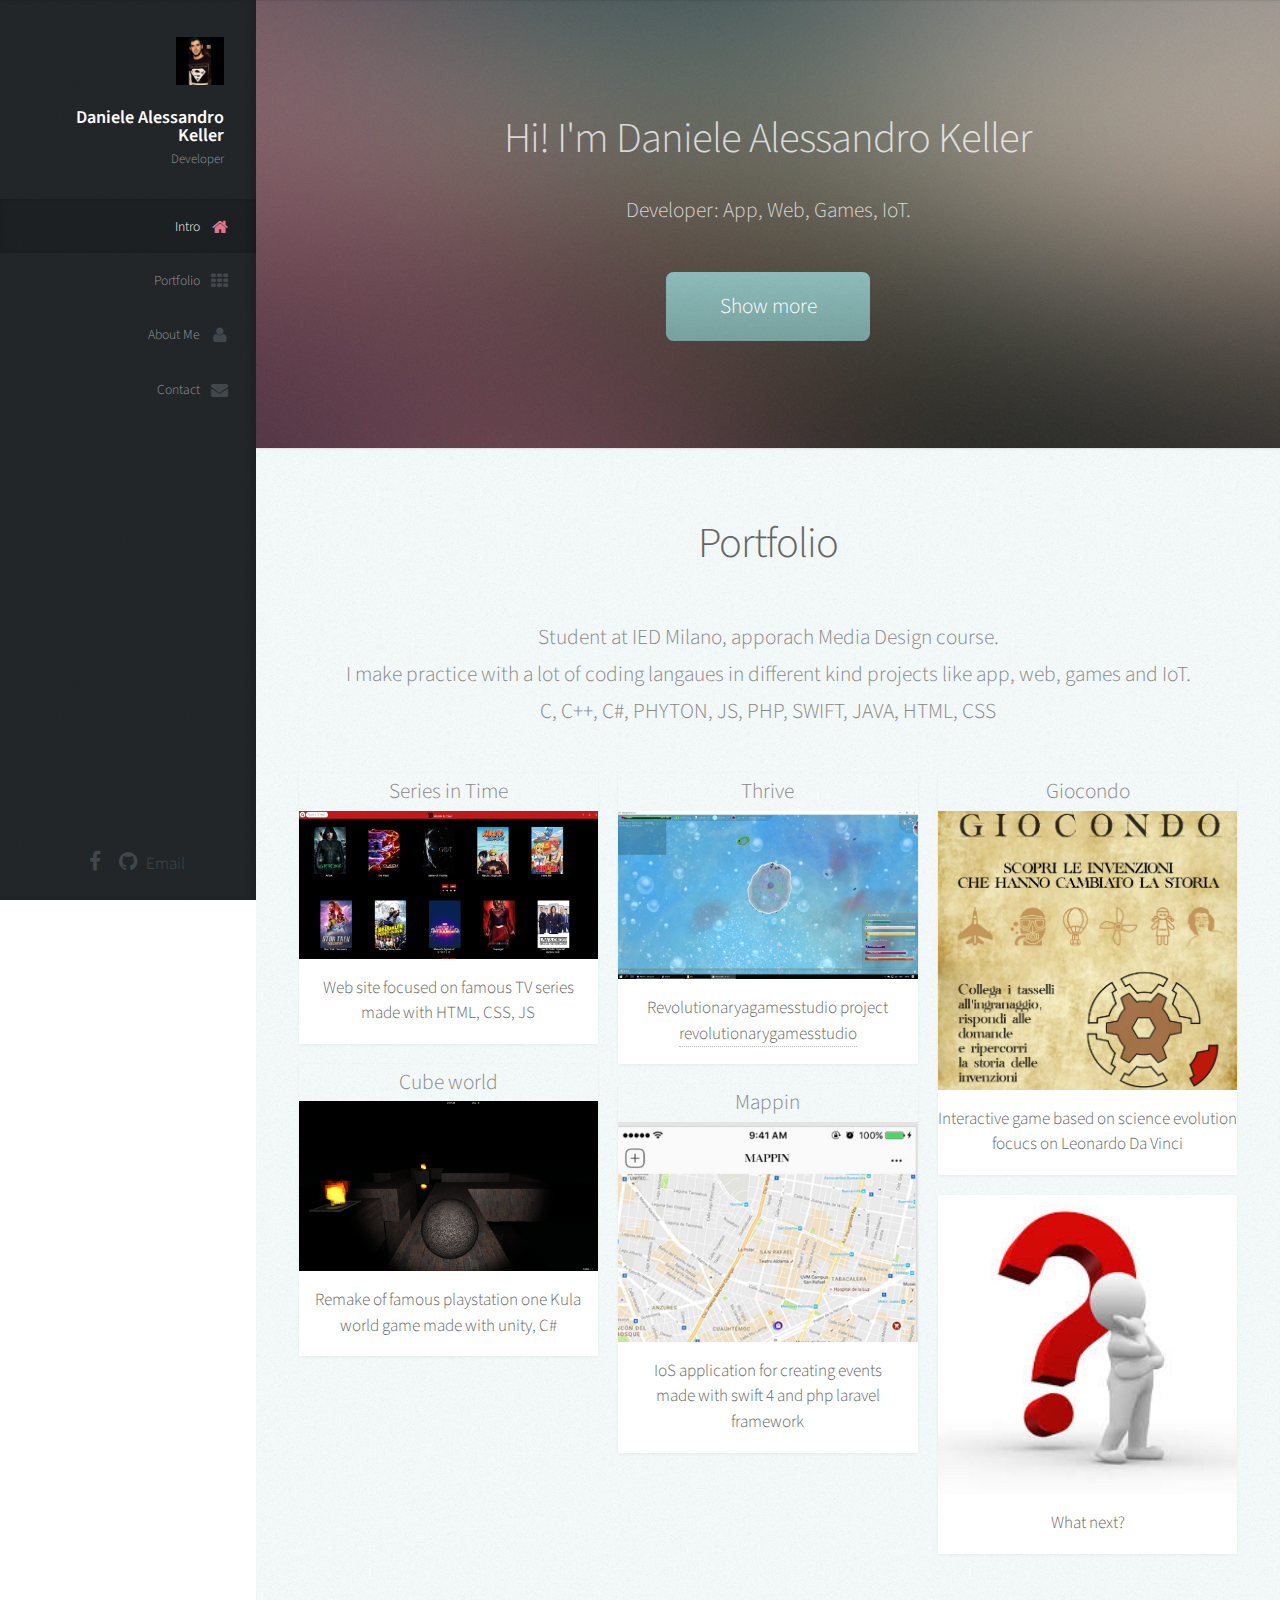
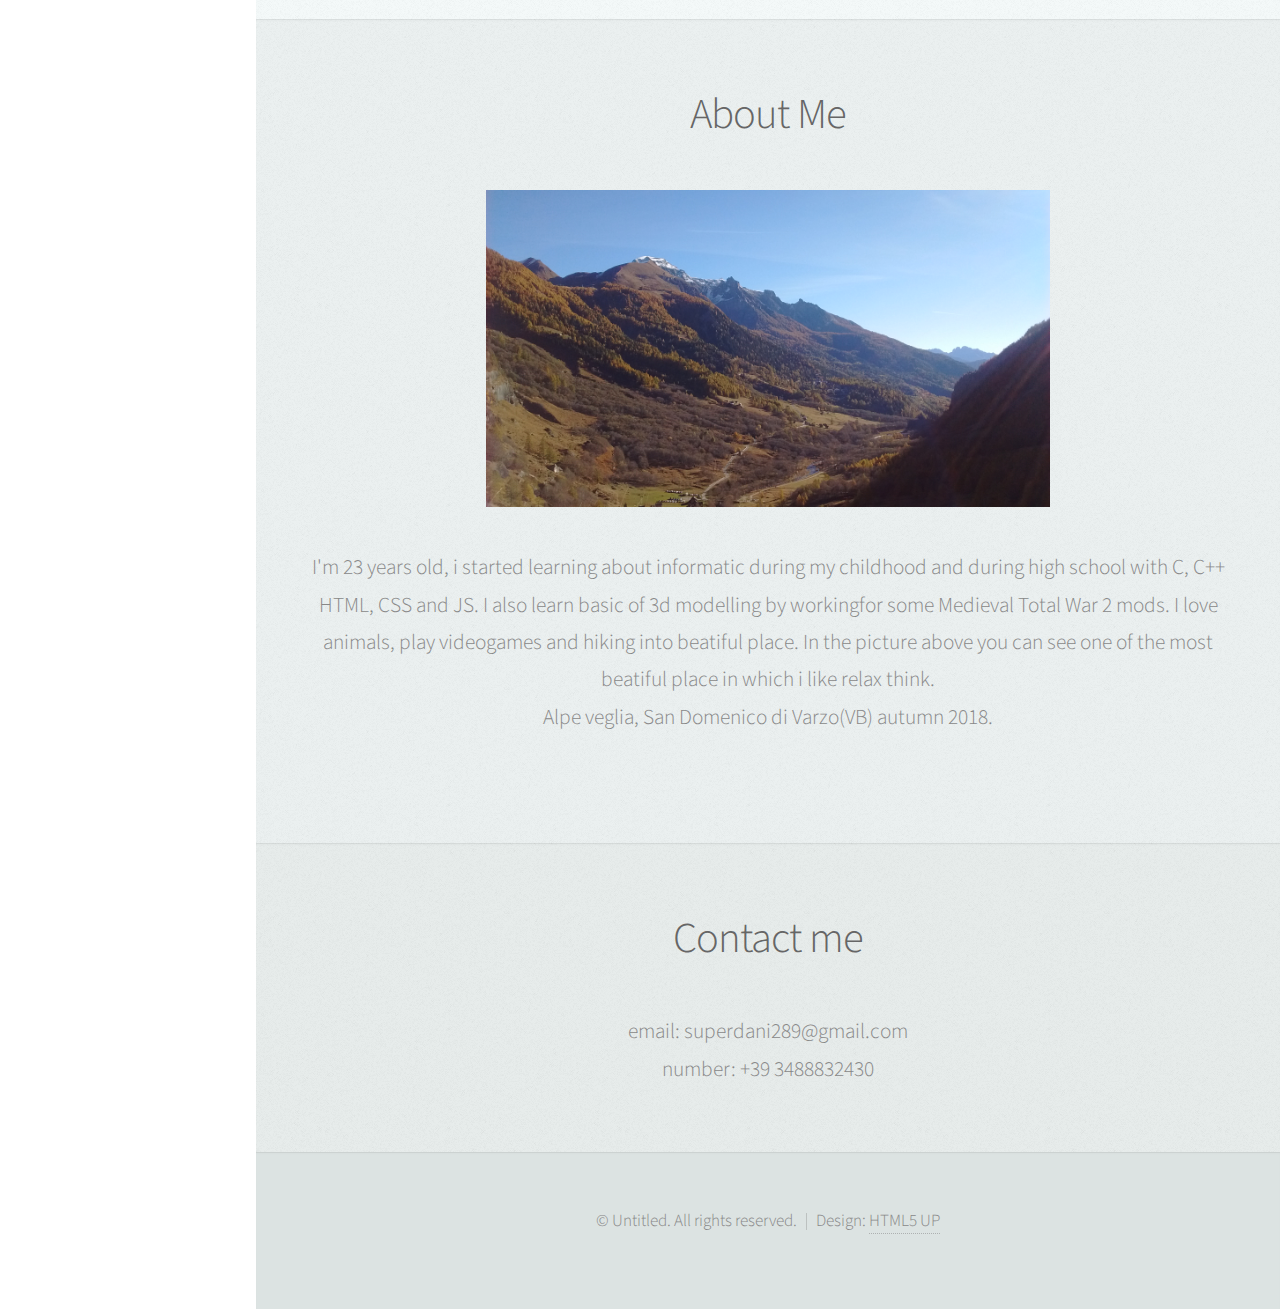
==== commit 86bfb3f9: "Update mail" ====
--- a/index.html
+++ b/index.html
@@ -182,7 +182,7 @@
 								<h2>Contact me</h2>
 							</header>
 
-							<span>email: danielealessandrokeller@ied.edu</span>
+							<span>email: superdani289@gmail.com</span>
 							<p>number: +39 3488832430</p>
 						</div>
 					</section>
@@ -200,4 +200,4 @@
 			</div>
 
 	</body>
-</html>+</html>
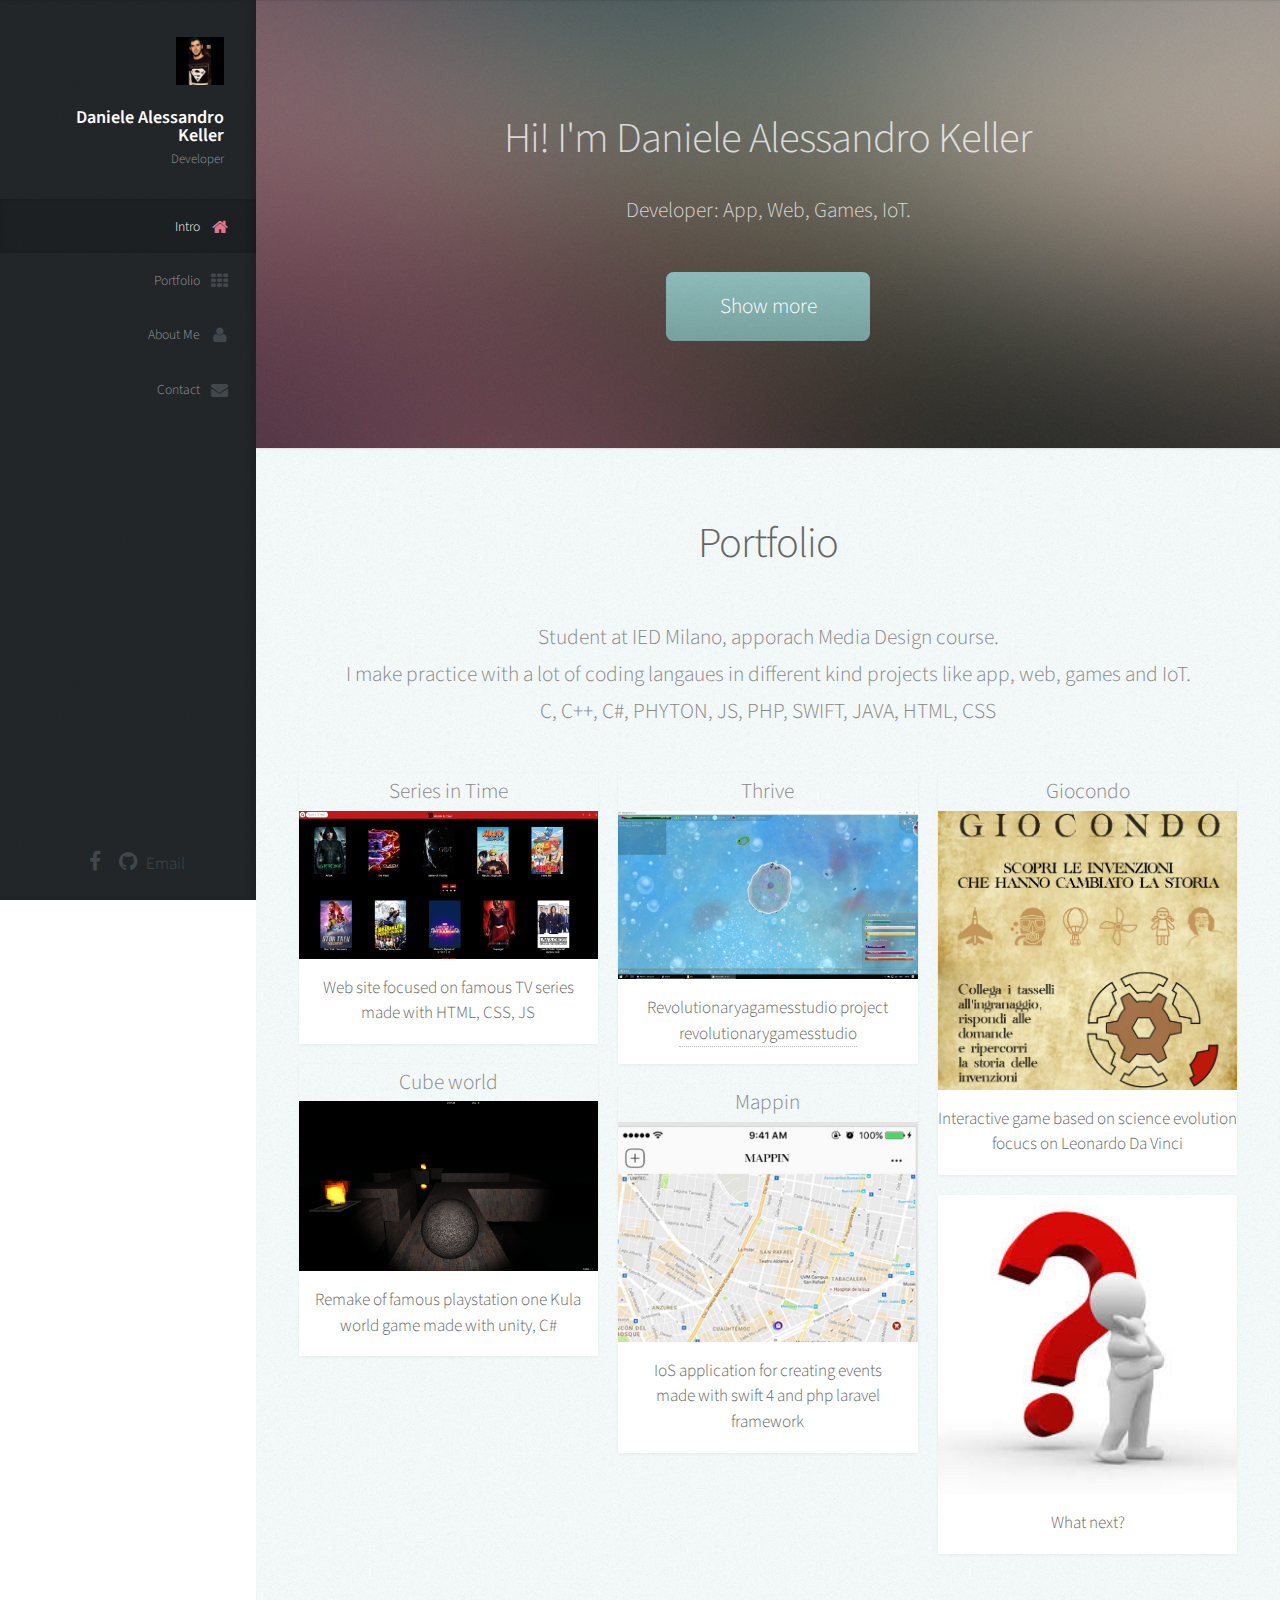
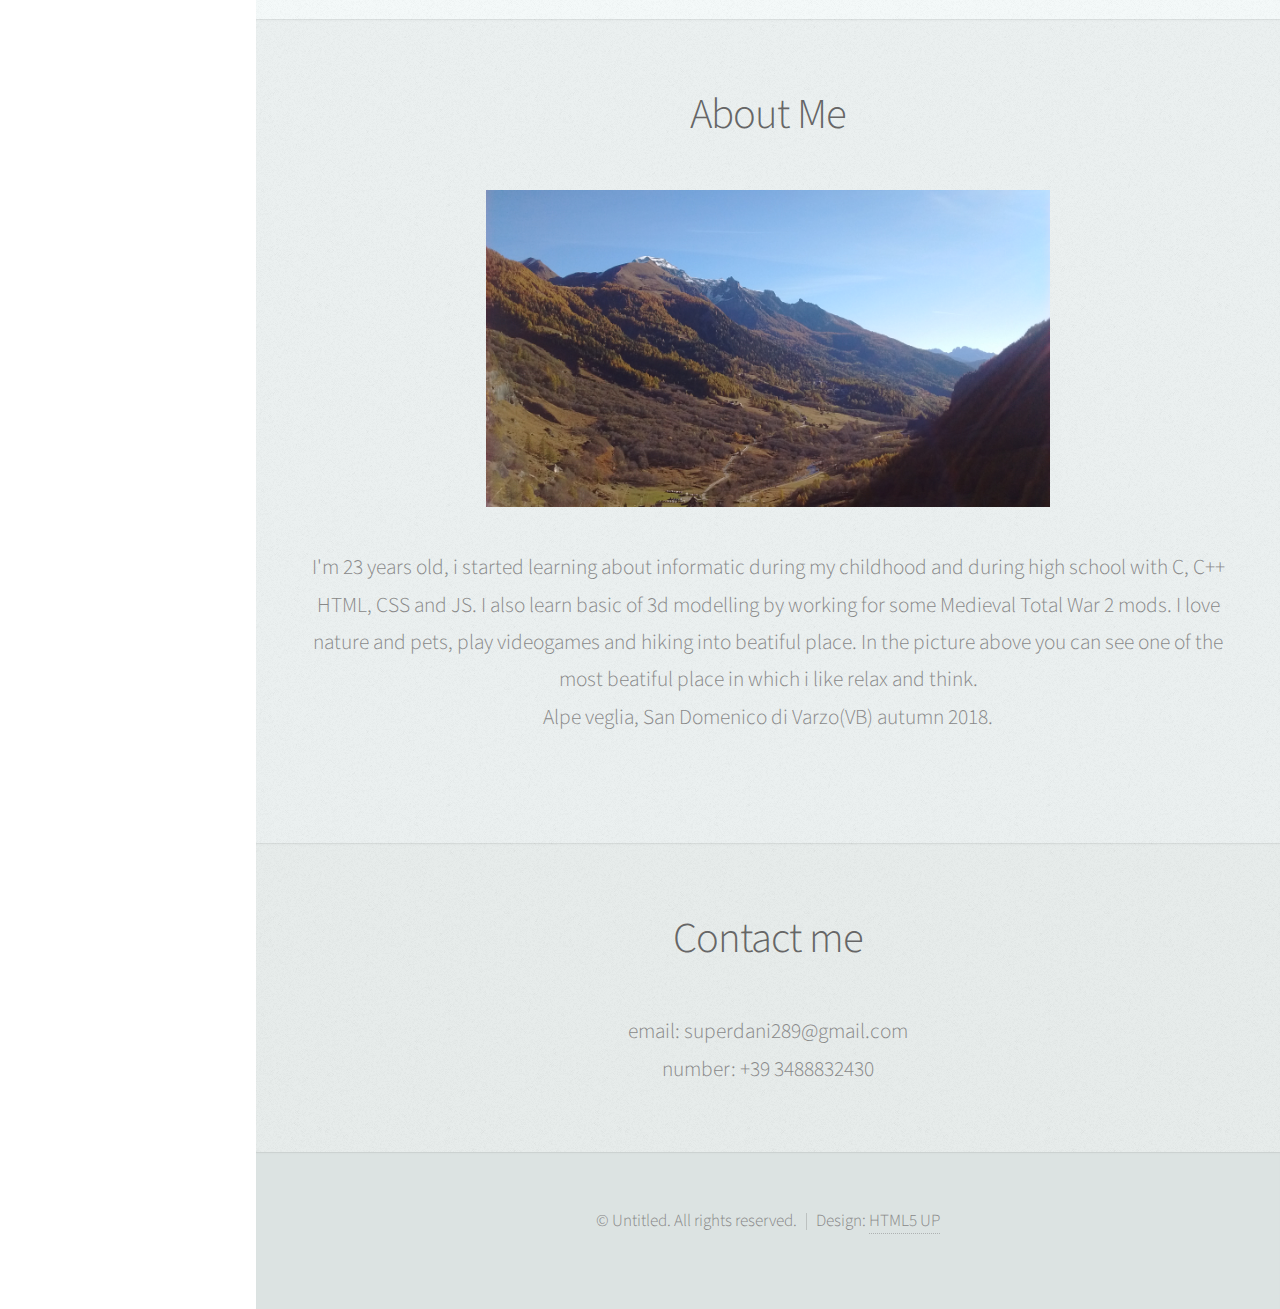
==== commit 7e59513a: "update typo" ====
--- a/index.html
+++ b/index.html
@@ -170,7 +170,7 @@
 
 							<img src="images/mountain.jpg"class="image featured" alt="" />	
 
-							<p>I'm 23 years old, i started learning about informatic during my childhood and during high school with C, C++ HTML, CSS and JS. I also learn basic of 3d modelling by workingfor some Medieval Total War 2 mods. I love animals, play videogames and hiking into beatiful place. In the picture above you can see one of the most beatiful place in which i like relax think. <br>Alpe veglia, San Domenico di Varzo(VB) autumn 2018. <p>
+							<p>I'm 23 years old, i started learning about informatic during my childhood and during high school with C, C++ HTML, CSS and JS. I also learn basic of 3d modelling by working for some Medieval Total War 2 mods. I love nature and pets, play videogames and hiking into beatiful place. In the picture above you can see one of the most beatiful place in which i like relax and think. <br>Alpe veglia, San Domenico di Varzo(VB) autumn 2018. <p>
 						</div>
 					</section>
 			
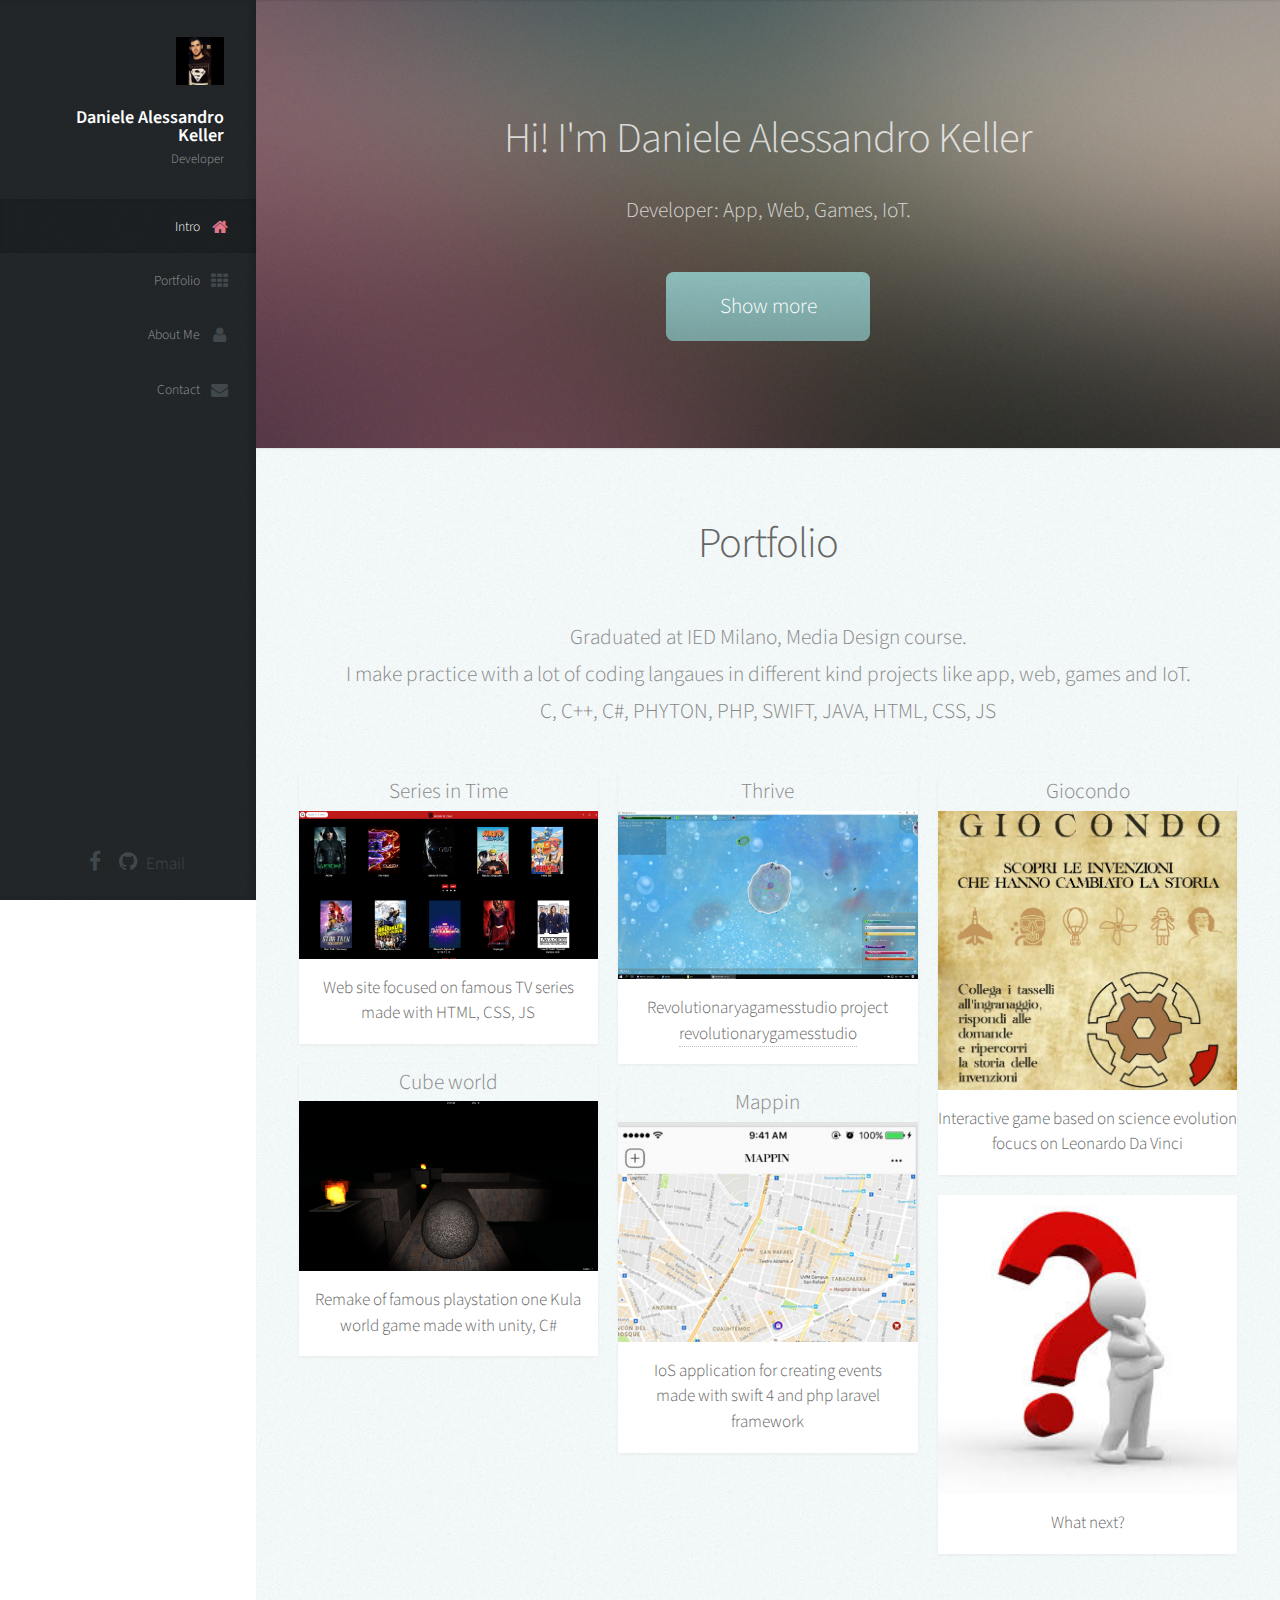
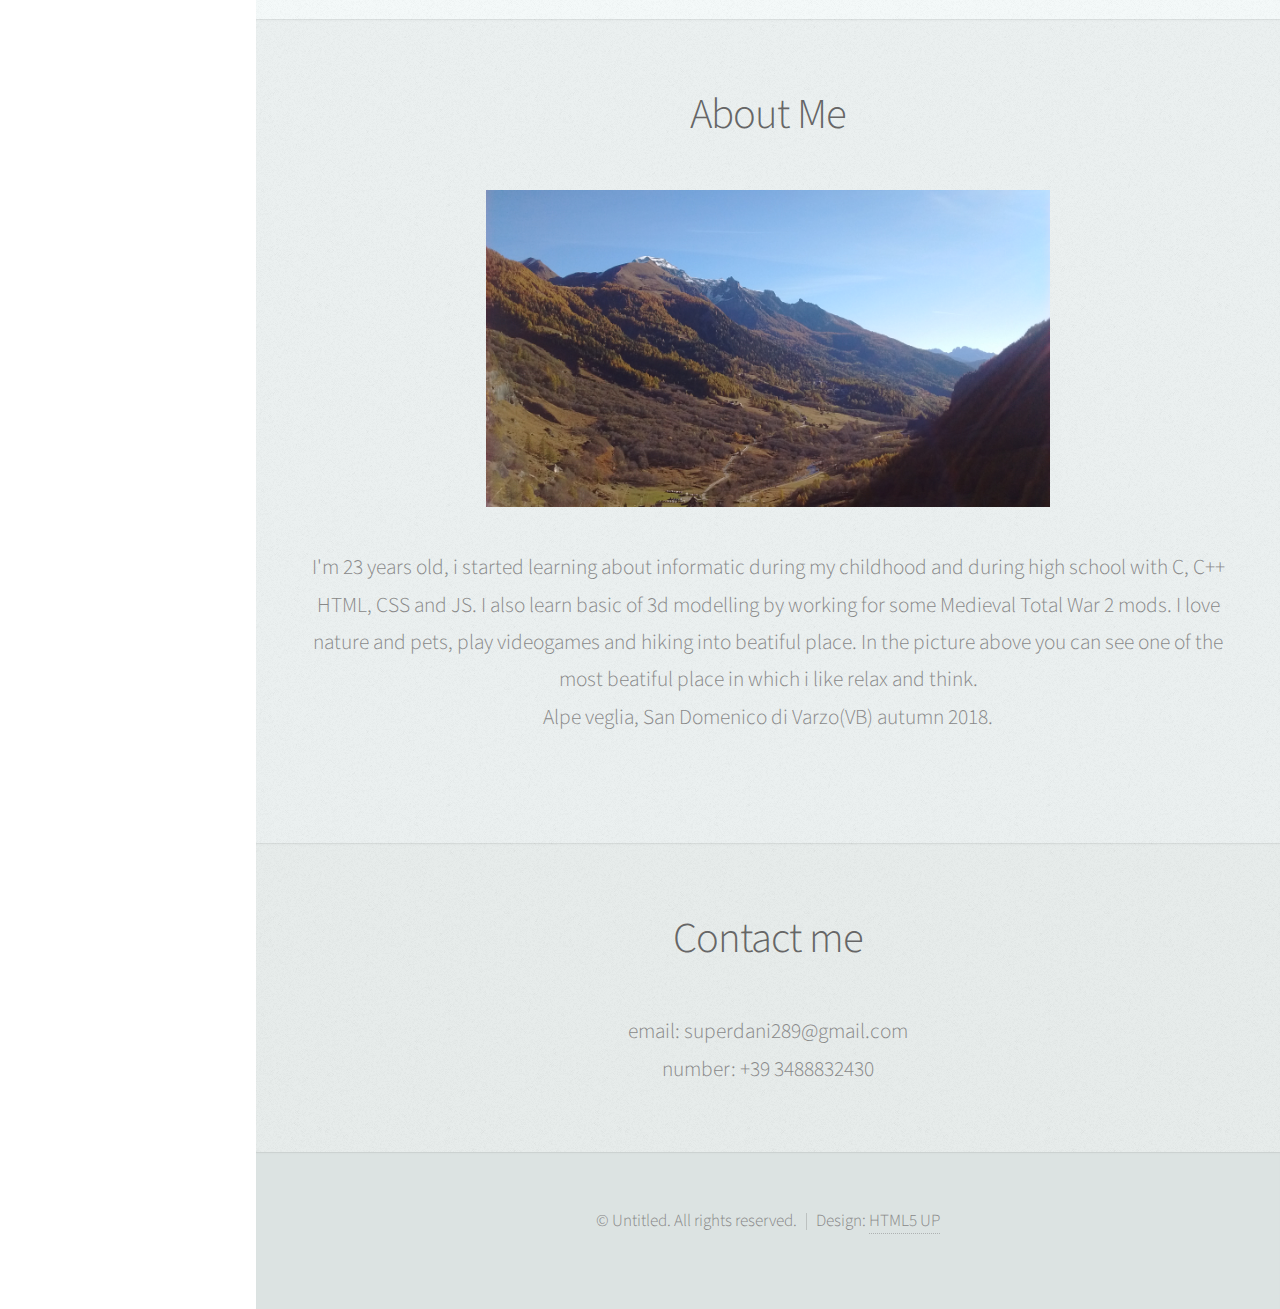
==== commit 8d974715: "Update text" ====
--- a/index.html
+++ b/index.html
@@ -103,9 +103,9 @@
 							<header>
 								<h2>Portfolio</h2>
 							</header>
-							   <p>Student at IED Milano, apporach Media Design course.
+							   <p>Graduated at IED Milano, Media Design course.
 							   <br>I make practice with a lot of coding langaues in different kind projects like app, web, games and IoT.<br>
-							    C, C++, C#, PHYTON, JS, PHP, SWIFT, JAVA, HTML, CSS</p>
+							    C, C++, C#, PHYTON, PHP, SWIFT, JAVA, HTML, CSS, JS</p>
 						
 							<div class="row">
 								<div class="4u">
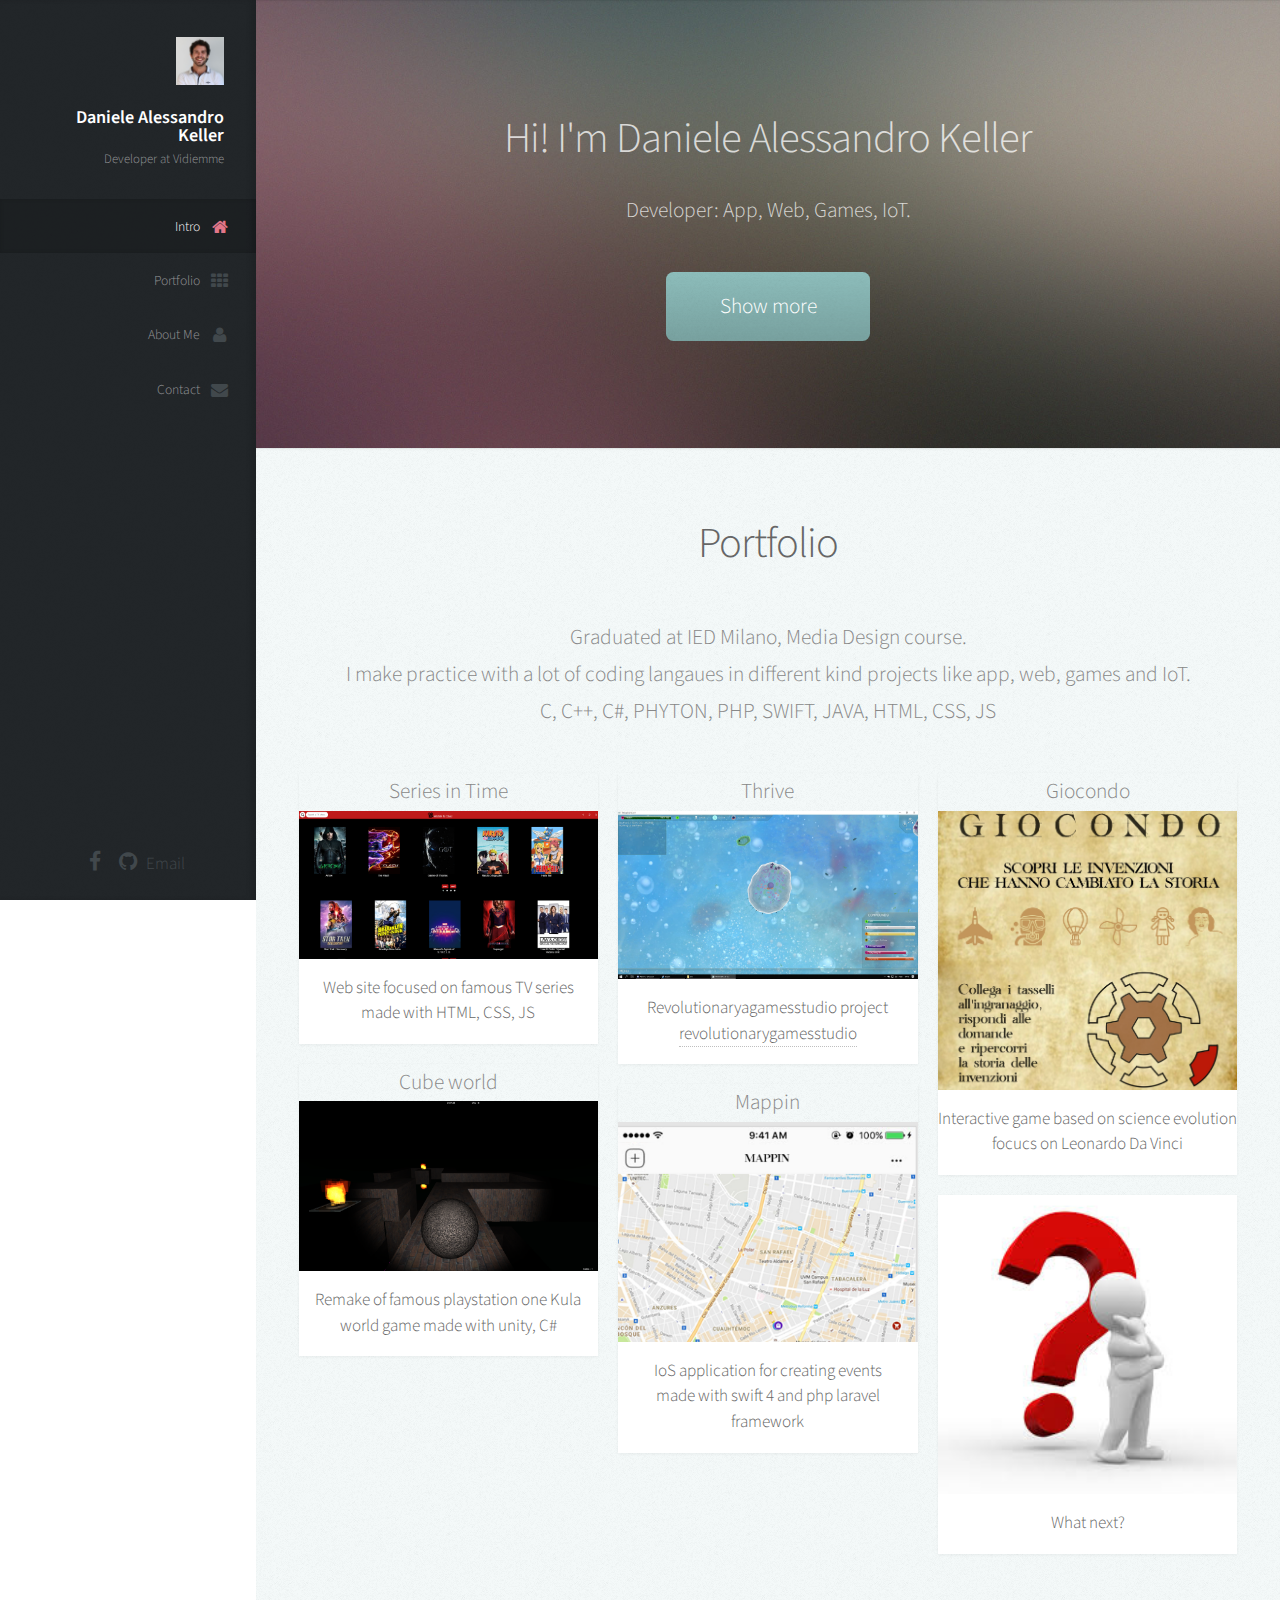
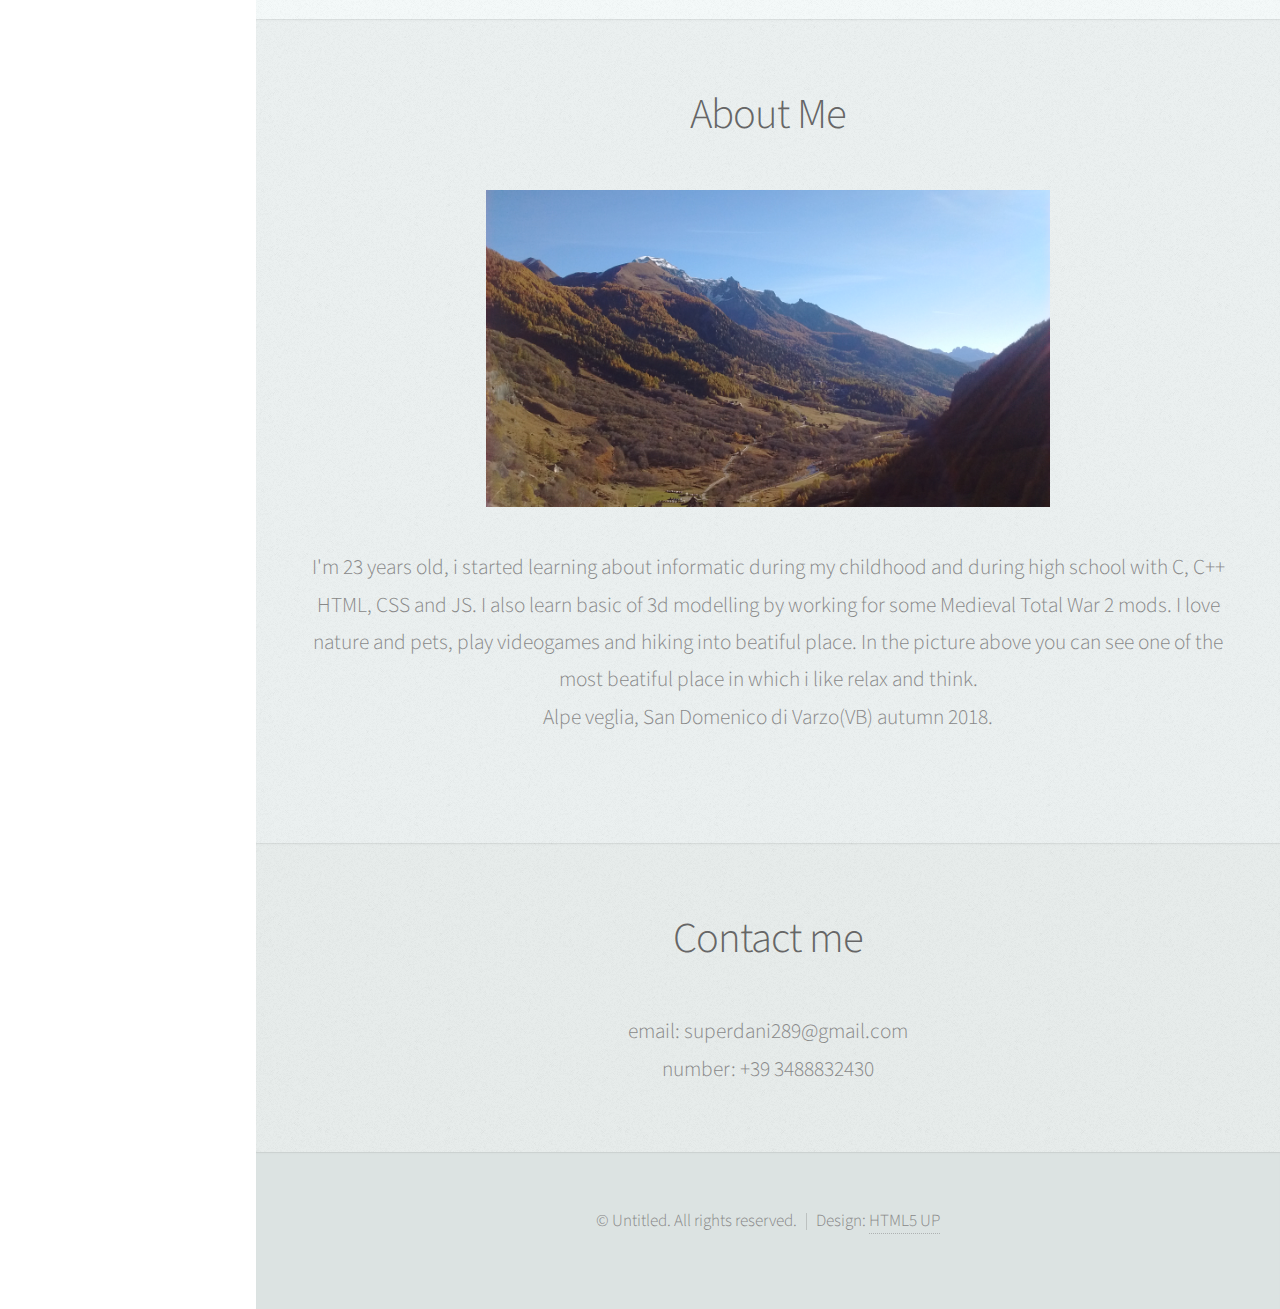
==== commit af682ee0: "." ====
--- a/index.html
+++ b/index.html
@@ -36,7 +36,7 @@
 						<div id="logo">
 							<span class="image avatar48"><img src="images/avatar.jpg" alt="" /></span>
 							<h1 id="title">Daniele Alessandro Keller</h1>
-							<p>Developer</p>
+							<p>Developer at Vidiemme</p>
 						</div>
 
 					<!-- Nav -->
